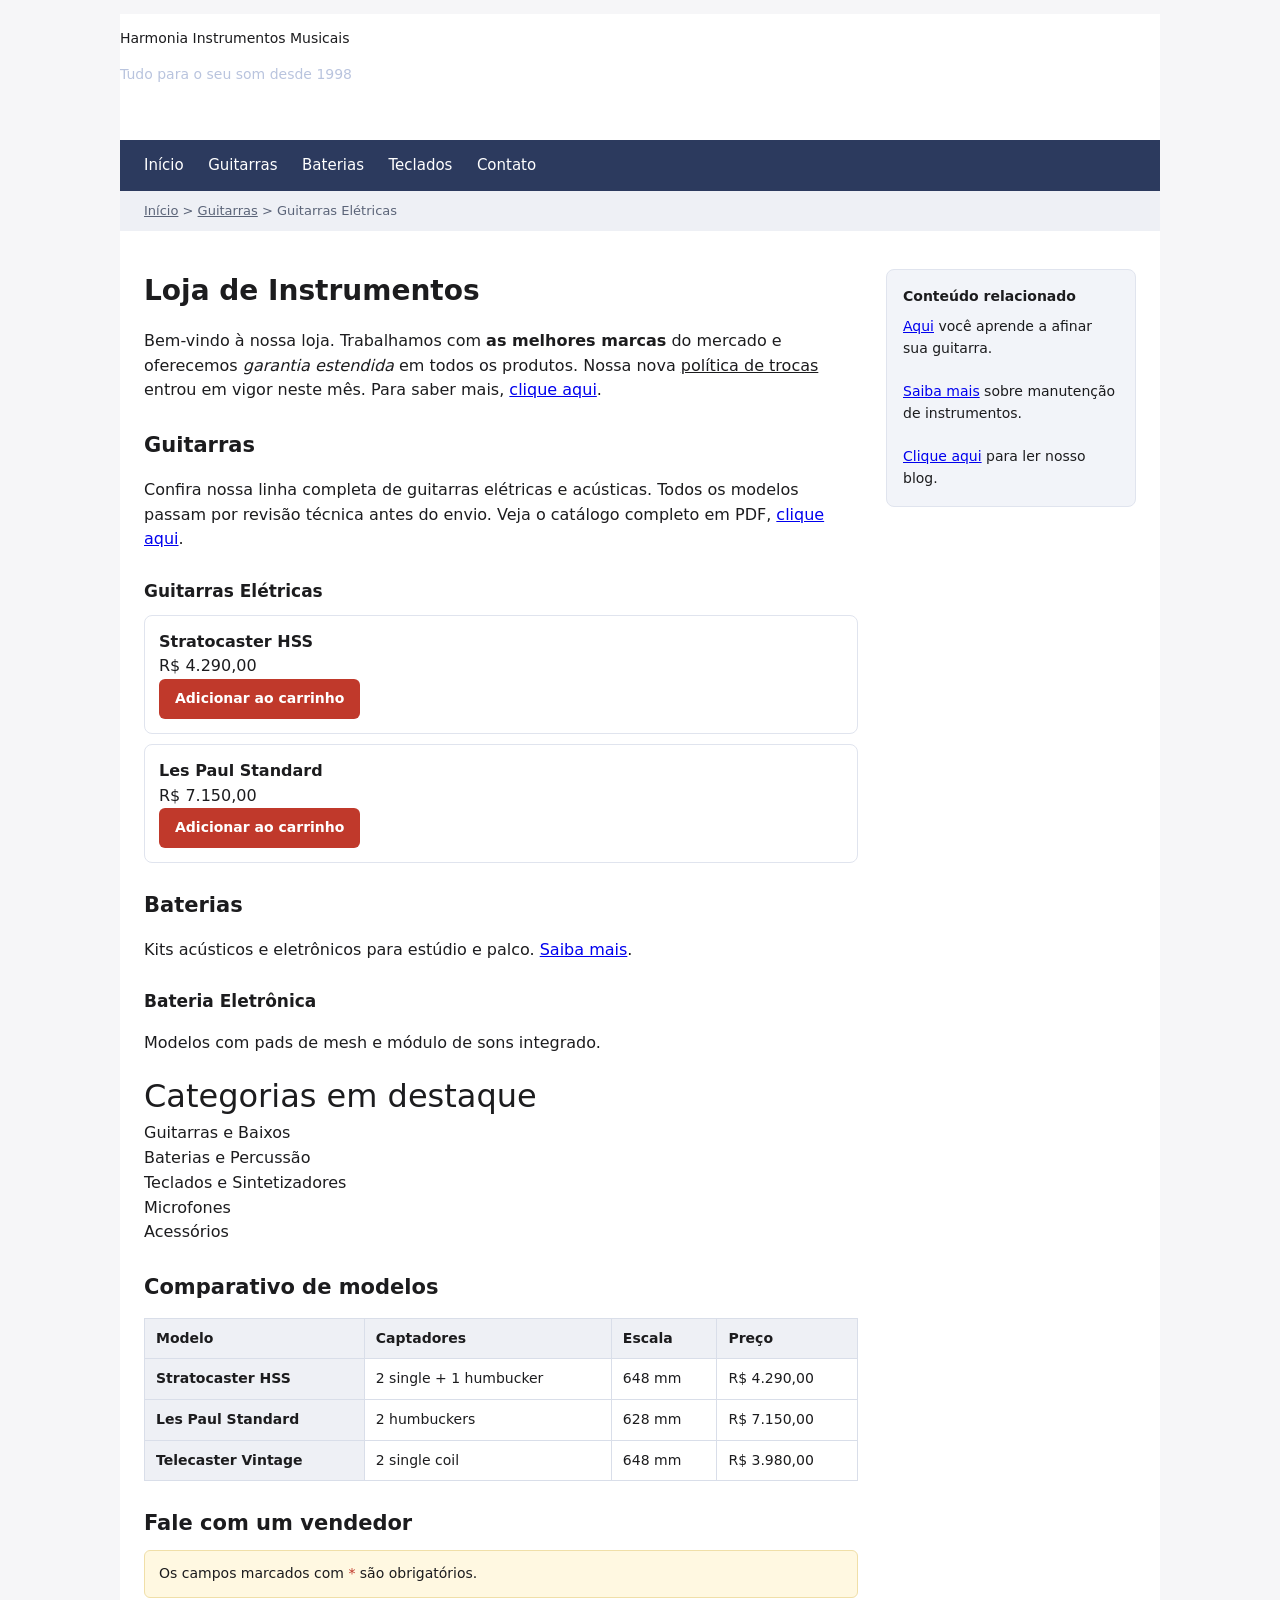
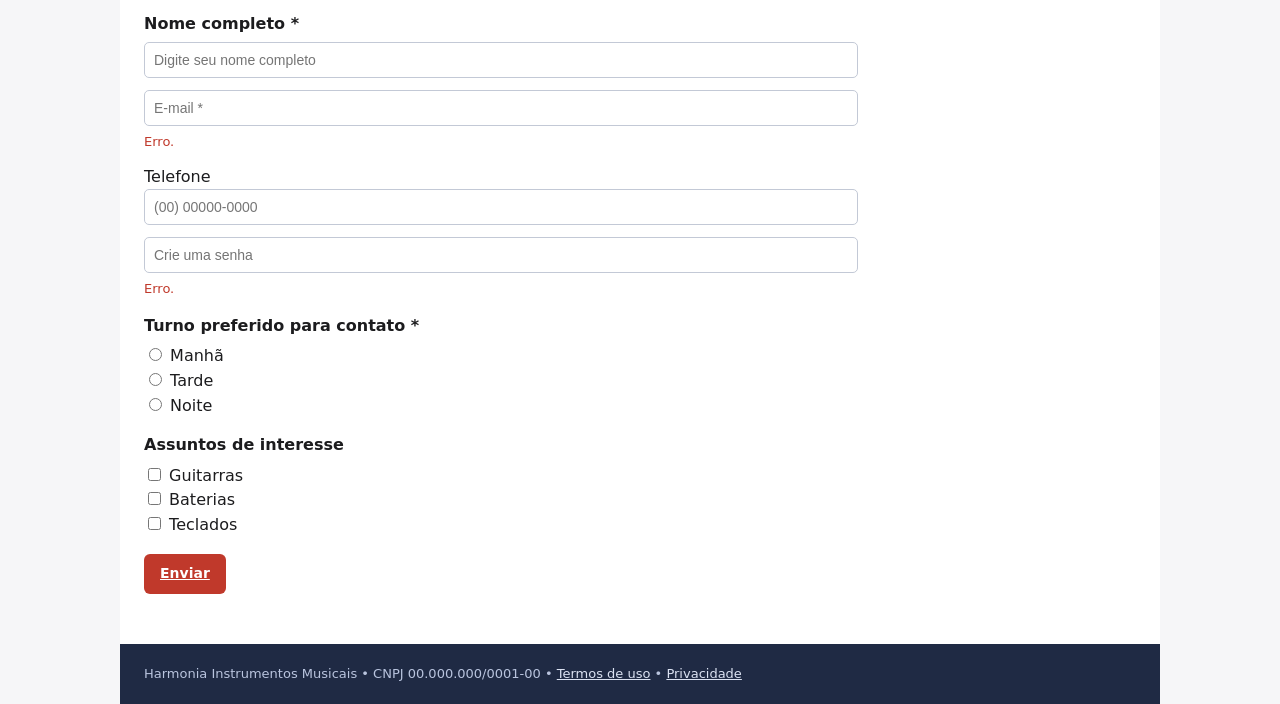
==== index.html @ 094469d4 "Correção total" ====
<!DOCTYPE html>
<html>
<head>
<meta charset="utf-8">
<meta name="viewport" content="width=device-width, initial-scale=1">
<title>Harmonia Instrumentos Musicais</title>
<style>
  * { box-sizing: border-box; }
  body { margin:0; font-family: system-ui, "Segoe UI", Arial, sans-serif; color:#1c1c1e; background:#f6f6f8; line-height:1.55; }
  .wrap { max-width: 1040px; margin: 0 auto; background:#fff; }
  #topo { background:#1f2a44; color:#fff; padding:18px 24px; }
  .titulo-principal { font-size: 30px; font-weight: 800; letter-spacing:-.5px; }
  .subtitulo { color:#b9c4de; font-size:14px; }
  #menu { background:#2c3a5e; padding:10px 24px; }
  #menu span a { color:#fff; text-decoration:none; margin-right:20px; font-size:15px; display:inline-block; padding:4px 0; }
  #menu span a:hover { text-decoration:underline; }
  #trilha { padding:10px 24px; font-size:13px; color:#5b6478; background:#eef0f5; }
  #trilha a { color:#5b6478; }
  #miolo { display:flex; gap:28px; padding:24px; align-items:flex-start; }
  #conteudo { flex:1 1 auto; min-width:0; }
  .lateral { flex:0 0 250px; background:#f2f4f9; border:1px solid #e0e4ee; padding:16px; border-radius:8px; font-size:14px; }
  .h1-falso { font-size:28px; font-weight:800; margin:0 0 6px; }
  h3, h2, h6 { margin: 26px 0 10px; }
  h3 { font-size:21px; }
  h2 { font-size:21px; }
  h6 { font-size:17px; font-weight:700; }
  .cartao { border:1px solid #e0e4ee; border-radius:8px; padding:14px; margin:10px 0; }
  .botao { display:inline-block; background:#c0392b; color:#fff; padding:9px 16px; border-radius:6px; cursor:pointer; font-weight:600; font-size:14px; }
  table { border-collapse: collapse; width:100%; margin:14px 0; font-size:14px; }
  td { border:1px solid #d9dee9; padding:9px 11px; }
  .layout td { border:none; padding:0; vertical-align: top; }
  .cab { background:#eef0f5; font-weight:700; }
  input[type=text], input[type=email], input[type=password] { width:100%; padding:9px; border:1px solid #c3c9d6; border-radius:5px; margin-bottom:12px; font-size:14px; }
  .erro { color:#c0392b; font-size:13px; margin:-6px 0 12px; }
  #rodape { background:#1f2a44; color:#b9c4de; padding:20px 24px; font-size:13px; margin-top:10px; }
  #rodape a { color:#dbe2f2; }
  .aviso { background:#fff8e1; border:1px solid #f0dfa8; padding:12px 14px; border-radius:6px; font-size:14px; }
</style>
</head>
<body>

<div class="wrap">

<table class="layout" width="100%">
<tr>
<td>
  <header class="principal">
    <div>
      <p class="nome-site">Harmonia Instrumentos Musicais</p>
      <p class="subtitulo">Tudo para o seu som desde 1998</p>
    </div>
    <a href="carrinho.html">
      <img src="data:image/svg+xml,%3Csvg%20xmlns%3D%22http%3A%2F%2Fwww.w3.org%2F2000%2Fsvg%22%20viewBox%3D%220%200%2024%2024%22%20fill%3D%22none%22%20stroke%3D%22%23ffffff%22%20stroke-width%3D%221.8%22%20stroke-linecap%3D%22round%22%20stroke-linejoin%3D%22round%22%3E%3Ccircle%20cx%3D%229%22%20cy%3D%2220%22%20r%3D%221.4%22%2F%3E%3Ccircle%20cx%3D%2218%22%20cy%3D%2220%22%20r%3D%221.4%22%2F%3E%3Cpath%20d%3D%22M1.5%202h3l2.7%2012.4a2%202%200%200%200%202%201.6h8.1a2%202%200%200%200%202-1.6L21%206H6%22%2F%3E%3C%2Fsvg%3E" width="34" height="34" alt="Ver carrinho de compras (3 itens)">
    </a>
  </header>

  <div id="menu">
    <span><a href="index.html">Início</a></span>
    <span><a href="guitarras.html">Guitarras</a></span>
    <span><a href="baterias.html">Baterias</a></span>
    <span><a href="teclados.html">Teclados</a></span>
    <span><a href="contato.html">Contato</a></span>
  </div>

  <div id="trilha">
    <a href="index.html">Início</a> &gt; <a href="guitarras.html">Guitarras</a> &gt; Guitarras Elétricas
  </div>
</td>
</tr>
</table>

<div id="miolo">

  <div id="conteudo">

    <div class="h1-falso">Loja de Instrumentos</div>

    <p>
      Bem-vindo à nossa loja. Trabalhamos com <b>as melhores marcas</b> do mercado e oferecemos
      <i>garantia estendida</i> em todos os produtos. Nossa nova <u>política de trocas</u> entrou em vigor
      neste mês. Para saber mais, <a href="politica.html">clique aqui</a>.
    </p>

    <h3>Guitarras</h3>

    <p>
      Confira nossa linha completa de guitarras elétricas e acústicas. Todos os modelos passam por
      revisão técnica antes do envio. Veja o catálogo completo em PDF,
      <a href="catalogo.pdf" target="_blank">clique aqui</a>.
    </p>

    <h6>Guitarras Elétricas</h6>

    <div class="cartao">
      <b>Stratocaster HSS</b><br>
      R$ 4.290,00<br>
      <div class="botao" onclick="adicionarCarrinho(101)">Adicionar ao carrinho</div>
    </div>

    <div class="cartao">
      <b>Les Paul Standard</b><br>
      R$ 7.150,00<br>
      <div class="botao" onclick="adicionarCarrinho(102)">Adicionar ao carrinho</div>
    </div>

    <h2>Baterias</h2>

    <p>Kits acústicos e eletrônicos para estúdio e palco. <a href="baterias.html">Saiba mais</a>.</p>

    <h6>Bateria Eletrônica</h6>

    <p>Modelos com pads de mesh e módulo de sons integrado.</p>

    <font size="6">Categorias em destaque</font>

    <div class="lista-falsa">
      Guitarras e Baixos<br>
      Baterias e Percussão<br>
      Teclados e Sintetizadores<br>
      Microfones<br>
      Acessórios<br>
    </div>

    <h3>Comparativo de modelos</h3>

    <table>
      <tr>
        <td class="cab">Modelo</td>
        <td class="cab">Captadores</td>
        <td class="cab">Escala</td>
        <td class="cab">Preço</td>
      </tr>
      <tr>
        <td class="cab">Stratocaster HSS</td>
        <td>2 single + 1 humbucker</td>
        <td>648 mm</td>
        <td>R$ 4.290,00</td>
      </tr>
      <tr>
        <td class="cab">Les Paul Standard</td>
        <td>2 humbuckers</td>
        <td>628 mm</td>
        <td>R$ 7.150,00</td>
      </tr>
      <tr>
        <td class="cab">Telecaster Vintage</td>
        <td>2 single coil</td>
        <td>648 mm</td>
        <td>R$ 3.980,00</td>
      </tr>
    </table>

    <h3>Fale com um vendedor</h3>

    <div class="aviso">Os campos marcados com <span style="color:#c0392b">*</span> são obrigatórios.</div>

    <form action="/enviar" method="post">

      <div style="font-weight:600; margin:14px 0 6px;">Nome completo *</div>
      <input type="text" id="nome" placeholder="Digite seu nome completo">

      <input type="email" id="email" placeholder="E-mail *">
      <div class="erro">Erro.</div>

      <label>Telefone</label>
      <input type="text" id="telefone" placeholder="(00) 00000-0000">

      <input type="password" id="senha" placeholder="Crie uma senha">
      <div class="erro">Erro.</div>

      <div style="font-weight:600; margin:14px 0 6px;">Turno preferido para contato *</div>
      <div>
        <input type="radio" name="turno" id="manha" value="manha"> Manhã<br>
        <input type="radio" name="turno" id="tarde" value="tarde"> Tarde<br>
        <input type="radio" name="turno" id="noite" value="noite"> Noite
      </div>

      <div style="font-weight:600; margin:14px 0 6px;">Assuntos de interesse</div>
      <div>
        <input type="checkbox" name="int" id="i1"> Guitarras<br>
        <input type="checkbox" name="int" id="i2"> Baterias<br>
        <input type="checkbox" name="int" id="i3"> Teclados
      </div>

      <p><a href="#" onclick="enviarFormulario()" class="botao">Enviar</a></p>

    </form>

  </div>

  <div class="lateral">
    <div style="font-weight:700; margin-bottom:8px;">Conteúdo relacionado</div>
    <a href="afinacao.html">Aqui</a> você aprende a afinar sua guitarra.<br><br>
    <a href="manutencao.html">Saiba mais</a> sobre manutenção de instrumentos.<br><br>
    <a href="blog.html" target="_blank">Clique aqui</a> para ler nosso blog.
  </div>

</div>

<div id="rodape">
  Harmonia Instrumentos Musicais &bull; CNPJ 00.000.000/0001-00 &bull;
  <a href="termos.html">Termos de uso</a> &bull;
  <a href="privacidade.html">Privacidade</a>
</div>

</div>

</body>
</html>
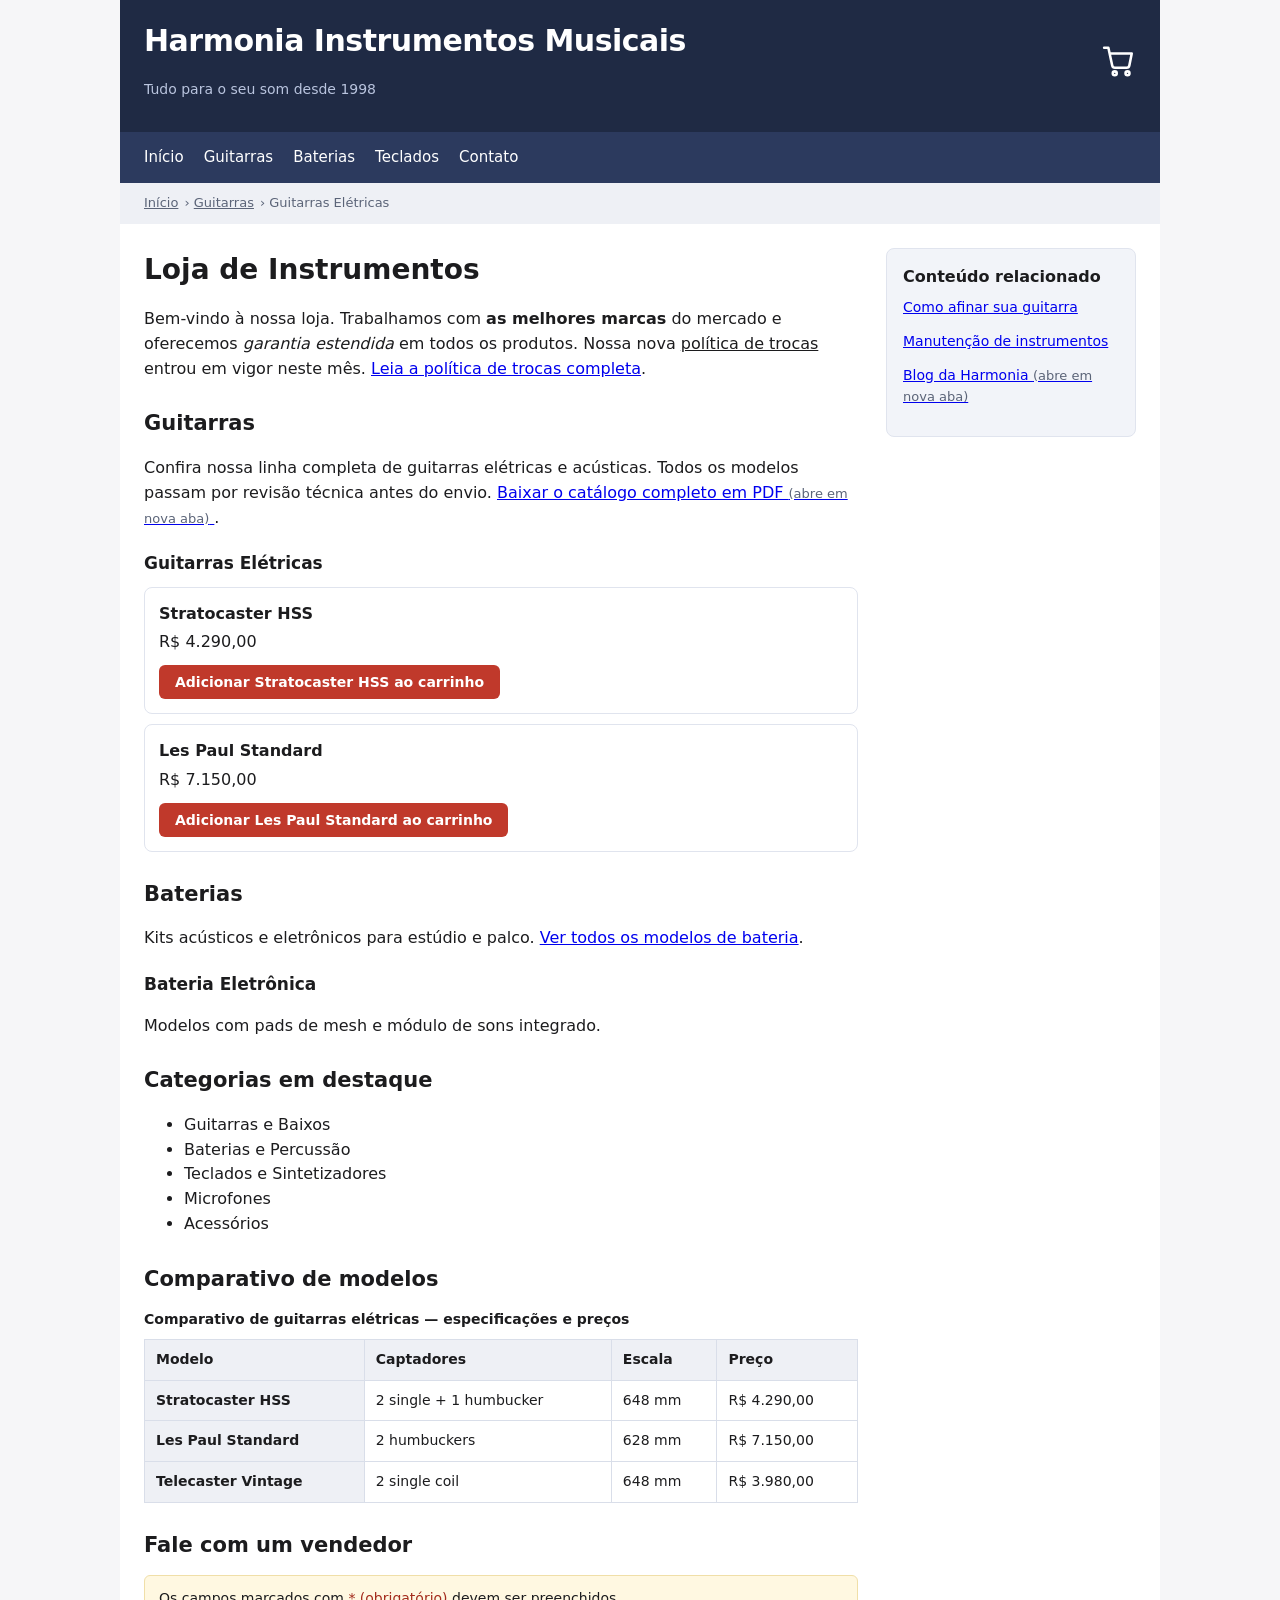
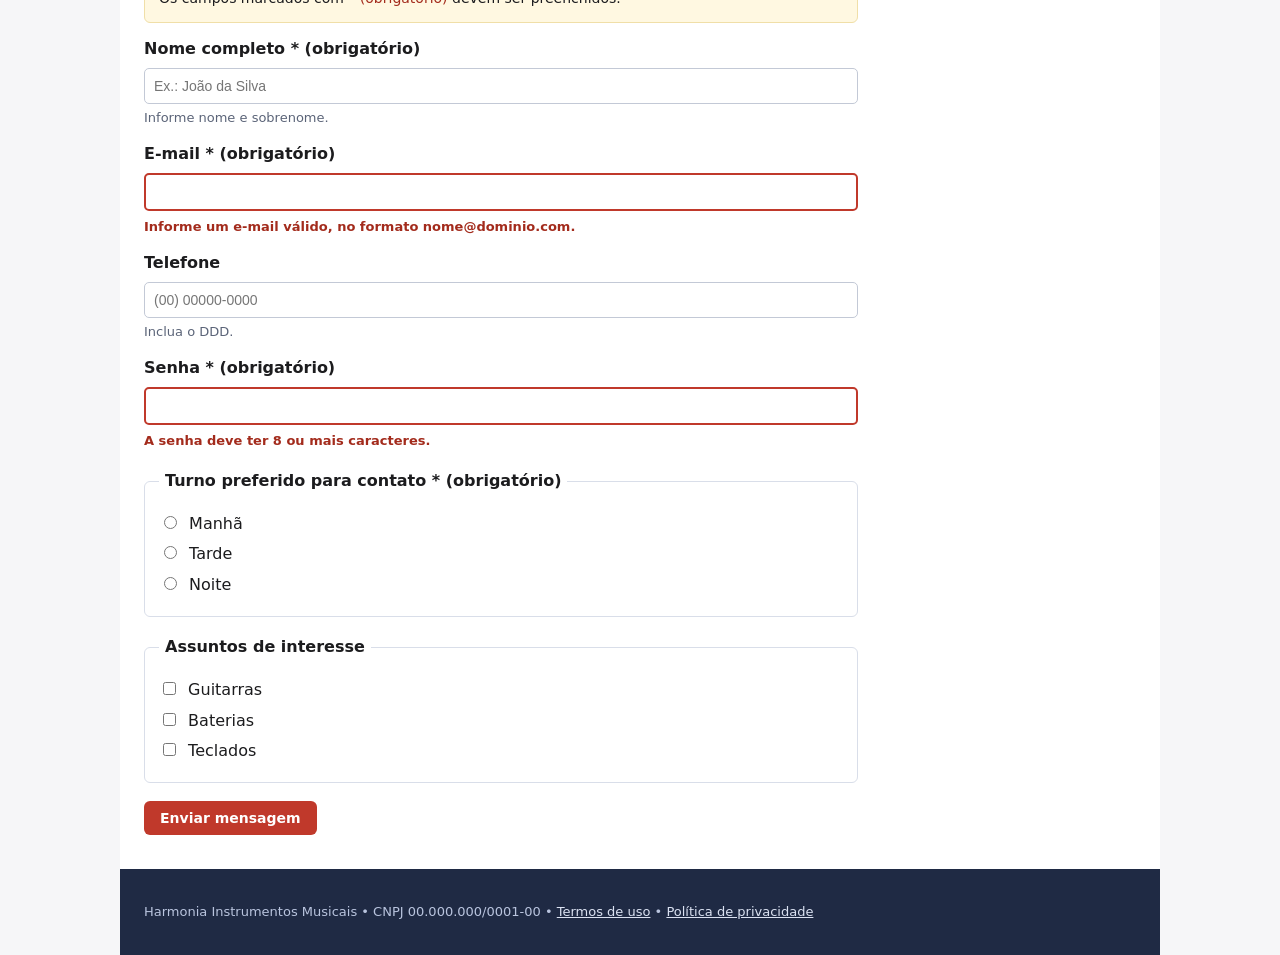
==== commit bb56c072: "Corecao 2" ====
--- a/index.html
+++ b/index.html
@@ -1,49 +1,61 @@
 <!DOCTYPE html>
-<html>
+<html lang="pt-BR">
 <head>
 <meta charset="utf-8">
 <meta name="viewport" content="width=device-width, initial-scale=1">
-<title>Harmonia Instrumentos Musicais</title>
+<title>Guitarras Elétricas — Harmonia Instrumentos Musicais</title>
 <style>
   * { box-sizing: border-box; }
   body { margin:0; font-family: system-ui, "Segoe UI", Arial, sans-serif; color:#1c1c1e; background:#f6f6f8; line-height:1.55; }
-  .wrap { max-width: 1040px; margin: 0 auto; background:#fff; }
-  #topo { background:#1f2a44; color:#fff; padding:18px 24px; }
-  .titulo-principal { font-size: 30px; font-weight: 800; letter-spacing:-.5px; }
+  .wrap { max-width:1040px; margin:0 auto; background:#fff; }
+  header.principal { background:#1f2a44; color:#fff; padding:18px 24px; display:flex; justify-content:space-between; align-items:center; gap:16px; }
+  .nome-site { font-size:30px; font-weight:800; letter-spacing:-.5px; margin:0 0 6px; }
   .subtitulo { color:#b9c4de; font-size:14px; }
-  #menu { background:#2c3a5e; padding:10px 24px; }
-  #menu span a { color:#fff; text-decoration:none; margin-right:20px; font-size:15px; display:inline-block; padding:4px 0; }
-  #menu span a:hover { text-decoration:underline; }
-  #trilha { padding:10px 24px; font-size:13px; color:#5b6478; background:#eef0f5; }
-  #trilha a { color:#5b6478; }
-  #miolo { display:flex; gap:28px; padding:24px; align-items:flex-start; }
-  #conteudo { flex:1 1 auto; min-width:0; }
-  .lateral { flex:0 0 250px; background:#f2f4f9; border:1px solid #e0e4ee; padding:16px; border-radius:8px; font-size:14px; }
-  .h1-falso { font-size:28px; font-weight:800; margin:0 0 6px; }
-  h3, h2, h6 { margin: 26px 0 10px; }
-  h3 { font-size:21px; }
-  h2 { font-size:21px; }
-  h6 { font-size:17px; font-weight:700; }
+  nav.principal { background:#2c3a5e; padding:10px 24px; }
+  nav.principal ul { list-style:none; margin:0; padding:0; display:flex; flex-wrap:wrap; gap:20px; }
+  nav.principal a { color:#fff; text-decoration:none; font-size:15px; display:inline-block; padding:4px 0; }
+  nav.principal a:hover { text-decoration:underline; }
+  nav.trilha { padding:10px 24px; font-size:13px; color:#5b6478; background:#eef0f5; }
+  nav.trilha ul { list-style:none; margin:0; padding:0; display:flex; flex-wrap:wrap; gap:6px; }
+  nav.trilha li + li::before { content:"› "; }
+  nav.trilha a { color:#5b6478; }
+  .miolo { display:flex; gap:28px; padding:24px; align-items:flex-start; }
+  main { flex:1 1 auto; min-width:0; }
+  aside { flex:0 0 250px; background:#f2f4f9; border:1px solid #e0e4ee; padding:16px; border-radius:8px; font-size:14px; }
+  aside h2 { font-size:16px; margin:0 0 8px; }
+  aside ul { list-style:none; margin:0; padding:0; }
+  aside li { margin-bottom:12px; }
+  main h1 { font-size:28px; margin:0 0 6px; }
+  main h2 { font-size:21px; margin:26px 0 10px; }
+  main h3 { font-size:17px; margin:20px 0 8px; }
   .cartao { border:1px solid #e0e4ee; border-radius:8px; padding:14px; margin:10px 0; }
-  .botao { display:inline-block; background:#c0392b; color:#fff; padding:9px 16px; border-radius:6px; cursor:pointer; font-weight:600; font-size:14px; }
-  table { border-collapse: collapse; width:100%; margin:14px 0; font-size:14px; }
-  td { border:1px solid #d9dee9; padding:9px 11px; }
-  .layout td { border:none; padding:0; vertical-align: top; }
-  .cab { background:#eef0f5; font-weight:700; }
-  input[type=text], input[type=email], input[type=password] { width:100%; padding:9px; border:1px solid #c3c9d6; border-radius:5px; margin-bottom:12px; font-size:14px; }
-  .erro { color:#c0392b; font-size:13px; margin:-6px 0 12px; }
-  #rodape { background:#1f2a44; color:#b9c4de; padding:20px 24px; font-size:13px; margin-top:10px; }
-  #rodape a { color:#dbe2f2; }
+  .cartao h4 { margin:0 0 4px; font-size:16px; }
+  .preco { display:block; margin-bottom:10px; }
+  button.acao { background:#c0392b; color:#fff; padding:9px 16px; border:none; border-radius:6px; cursor:pointer; font-weight:600; font-size:14px; font-family:inherit; }
+  .lista-produtos { list-style:none; padding:0; margin:0; }
+  table { border-collapse:collapse; width:100%; margin:14px 0; font-size:14px; }
+  caption { text-align:left; font-weight:700; padding-bottom:8px; }
+  th, td { border:1px solid #d9dee9; padding:9px 11px; text-align:left; }
+  th { background:#eef0f5; }
+  label { display:block; font-weight:600; margin:14px 0 6px; }
+  input[type=text], input[type=email], input[type=password] { width:100%; padding:9px; border:1px solid #c3c9d6; border-radius:5px; font-size:14px; }
+  .dica { font-size:13px; color:#5b6478; margin:4px 0 0; }
+  .erro { color:#a32b1c; font-size:13px; margin:6px 0 0; font-weight:600; }
+  input[aria-invalid="true"] { border-color:#c0392b; border-width:2px; }
+  fieldset { border:1px solid #d9dee9; border-radius:6px; margin:18px 0; padding:12px 14px; }
+  legend { font-weight:600; padding:0 6px; }
+  .opcao { margin:6px 0; }
+  .opcao label { display:inline; font-weight:400; margin:0 0 0 4px; }
+  footer.principal { background:#1f2a44; color:#b9c4de; padding:20px 24px; font-size:13px; margin-top:10px; }
+  footer.principal a { color:#dbe2f2; }
   .aviso { background:#fff8e1; border:1px solid #f0dfa8; padding:12px 14px; border-radius:6px; font-size:14px; }
+  .obrigatorio { color:#a32b1c; }
 </style>
 </head>
 <body>
 
 <div class="wrap">
 
-<table class="layout" width="100%">
-<tr>
-<td>
   <header class="principal">
     <div>
       <p class="nome-site">Harmonia Instrumentos Musicais</p>
@@ -54,154 +66,219 @@
     </a>
   </header>
 
-  <div id="menu">
-    <span><a href="index.html">Início</a></span>
-    <span><a href="guitarras.html">Guitarras</a></span>
-    <span><a href="baterias.html">Baterias</a></span>
-    <span><a href="teclados.html">Teclados</a></span>
-    <span><a href="contato.html">Contato</a></span>
+  <nav class="principal" aria-label="Navegação principal">
+    <ul>
+      <li><a href="index.html">Início</a></li>
+      <li><a href="guitarras.html">Guitarras</a></li>
+      <li><a href="baterias.html">Baterias</a></li>
+      <li><a href="teclados.html">Teclados</a></li>
+      <li><a href="contato.html">Contato</a></li>
+    </ul>
+  </nav>
+
+  <nav class="trilha" aria-label="Trilha de navegação">
+    <ul>
+      <li><a href="index.html">Início</a></li>
+      <li><a href="guitarras.html">Guitarras</a></li>
+      <li aria-current="page">Guitarras Elétricas</li>
+    </ul>
+  </nav>
+
+  <div class="miolo">
+
+    <main>
+
+      <h1>Loja de Instrumentos</h1>
+
+      <p>
+        Bem-vindo à nossa loja. Trabalhamos com <strong>as melhores marcas</strong> do mercado e oferecemos
+        <em>garantia estendida</em> em todos os produtos. Nossa nova <ins>política de trocas</ins> entrou em
+        vigor neste mês. <a href="politica.html">Leia a política de trocas completa</a>.
+      </p>
+
+      <h2>Guitarras</h2>
+
+      <p>
+        Confira nossa linha completa de guitarras elétricas e acústicas. Todos os modelos passam por
+        revisão técnica antes do envio.
+        <a href="catalogo.pdf" target="_blank" rel="noopener">
+          Baixar o catálogo completo em PDF <span class="dica">(abre em nova aba)</span>
+        </a>.
+      </p>
+
+      <h3>Guitarras Elétricas</h3>
+
+      <ul class="lista-produtos">
+        <li class="cartao">
+          <h4>Stratocaster HSS</h4>
+          <span class="preco">R$ 4.290,00</span>
+          <button type="button" class="acao" onclick="adicionarCarrinho(101)">
+            Adicionar Stratocaster HSS ao carrinho
+          </button>
+        </li>
+        <li class="cartao">
+          <h4>Les Paul Standard</h4>
+          <span class="preco">R$ 7.150,00</span>
+          <button type="button" class="acao" onclick="adicionarCarrinho(102)">
+            Adicionar Les Paul Standard ao carrinho
+          </button>
+        </li>
+      </ul>
+
+      <h2>Baterias</h2>
+
+      <p>
+        Kits acústicos e eletrônicos para estúdio e palco.
+        <a href="baterias.html">Ver todos os modelos de bateria</a>.
+      </p>
+
+      <h3>Bateria Eletrônica</h3>
+
+      <p>Modelos com pads de mesh e módulo de sons integrado.</p>
+
+      <h2>Categorias em destaque</h2>
+
+      <ul>
+        <li>Guitarras e Baixos</li>
+        <li>Baterias e Percussão</li>
+        <li>Teclados e Sintetizadores</li>
+        <li>Microfones</li>
+        <li>Acessórios</li>
+      </ul>
+
+      <h2>Comparativo de modelos</h2>
+
+      <table>
+        <caption>Comparativo de guitarras elétricas — especificações e preços</caption>
+        <thead>
+          <tr>
+            <th scope="col">Modelo</th>
+            <th scope="col">Captadores</th>
+            <th scope="col">Escala</th>
+            <th scope="col">Preço</th>
+          </tr>
+        </thead>
+        <tbody>
+          <tr>
+            <th scope="row">Stratocaster HSS</th>
+            <td>2 single + 1 humbucker</td>
+            <td>648 mm</td>
+            <td>R$ 4.290,00</td>
+          </tr>
+          <tr>
+            <th scope="row">Les Paul Standard</th>
+            <td>2 humbuckers</td>
+            <td>628 mm</td>
+            <td>R$ 7.150,00</td>
+          </tr>
+          <tr>
+            <th scope="row">Telecaster Vintage</th>
+            <td>2 single coil</td>
+            <td>648 mm</td>
+            <td>R$ 3.980,00</td>
+          </tr>
+        </tbody>
+      </table>
+
+      <h2>Fale com um vendedor</h2>
+
+      <p class="aviso">
+        Os campos marcados com <span class="obrigatorio" aria-hidden="true">*</span>
+        <span class="obrigatorio">(obrigatório)</span> devem ser preenchidos.
+      </p>
+
+      <form action="/enviar" method="post">
+
+        <label for="nome">
+          Nome completo <span aria-hidden="true">*</span> (obrigatório)
+        </label>
+        <input type="text" id="nome" name="nome" required
+               aria-describedby="dica-nome" placeholder="Ex.: João da Silva">
+        <p class="dica" id="dica-nome">Informe nome e sobrenome.</p>
+
+        <label for="email">
+          E-mail <span aria-hidden="true">*</span> (obrigatório)
+        </label>
+        <input type="email" id="email" name="email" required
+               aria-invalid="true" aria-describedby="erro-email">
+        <p class="erro" id="erro-email" role="alert">
+          Informe um e-mail válido, no formato nome@dominio.com.
+        </p>
+
+        <label for="telefone">Telefone</label>
+        <input type="text" id="telefone" name="telefone"
+               aria-describedby="dica-telefone" placeholder="(00) 00000-0000">
+        <p class="dica" id="dica-telefone">Inclua o DDD.</p>
+
+        <label for="senha">
+          Senha <span aria-hidden="true">*</span> (obrigatório)
+        </label>
+        <input type="password" id="senha" name="senha" required
+               aria-invalid="true" aria-describedby="erro-senha">
+        <p class="erro" id="erro-senha" role="alert">
+          A senha deve ter 8 ou mais caracteres.
+        </p>
+
+        <fieldset>
+          <legend>Turno preferido para contato <span aria-hidden="true">*</span> (obrigatório)</legend>
+          <div class="opcao">
+            <input type="radio" name="turno" id="manha" value="manha" required>
+            <label for="manha">Manhã</label>
+          </div>
+          <div class="opcao">
+            <input type="radio" name="turno" id="tarde" value="tarde">
+            <label for="tarde">Tarde</label>
+          </div>
+          <div class="opcao">
+            <input type="radio" name="turno" id="noite" value="noite">
+            <label for="noite">Noite</label>
+          </div>
+        </fieldset>
+
+        <fieldset>
+          <legend>Assuntos de interesse</legend>
+          <div class="opcao">
+            <input type="checkbox" name="interesses[]" id="i1" value="guitarras">
+            <label for="i1">Guitarras</label>
+          </div>
+          <div class="opcao">
+            <input type="checkbox" name="interesses[]" id="i2" value="baterias">
+            <label for="i2">Baterias</label>
+          </div>
+          <div class="opcao">
+            <input type="checkbox" name="interesses[]" id="i3" value="teclados">
+            <label for="i3">Teclados</label>
+          </div>
+        </fieldset>
+
+        <button type="submit" class="acao">Enviar mensagem</button>
+
+      </form>
+
+    </main>
+
+    <aside aria-labelledby="titulo-relacionado">
+      <h2 id="titulo-relacionado">Conteúdo relacionado</h2>
+      <ul>
+        <li><a href="afinacao.html">Como afinar sua guitarra</a></li>
+        <li><a href="manutencao.html">Manutenção de instrumentos</a></li>
+        <li>
+          <a href="blog.html" target="_blank" rel="noopener">
+            Blog da Harmonia <span class="dica">(abre em nova aba)</span>
+          </a>
+        </li>
+      </ul>
+    </aside>
+
   </div>
 
-  <div id="trilha">
-    <a href="index.html">Início</a> &gt; <a href="guitarras.html">Guitarras</a> &gt; Guitarras Elétricas
-  </div>
-</td>
-</tr>
-</table>
-
-<div id="miolo">
-
-  <div id="conteudo">
-
-    <div class="h1-falso">Loja de Instrumentos</div>
-
+  <footer class="principal">
     <p>
-      Bem-vindo à nossa loja. Trabalhamos com <b>as melhores marcas</b> do mercado e oferecemos
-      <i>garantia estendida</i> em todos os produtos. Nossa nova <u>política de trocas</u> entrou em vigor
-      neste mês. Para saber mais, <a href="politica.html">clique aqui</a>.
+      Harmonia Instrumentos Musicais &bull; CNPJ 00.000.000/0001-00 &bull;
+      <a href="termos.html">Termos de uso</a> &bull;
+      <a href="privacidade.html">Política de privacidade</a>
     </p>
-
-    <h3>Guitarras</h3>
-
-    <p>
-      Confira nossa linha completa de guitarras elétricas e acústicas. Todos os modelos passam por
-      revisão técnica antes do envio. Veja o catálogo completo em PDF,
-      <a href="catalogo.pdf" target="_blank">clique aqui</a>.
-    </p>
-
-    <h6>Guitarras Elétricas</h6>
-
-    <div class="cartao">
-      <b>Stratocaster HSS</b><br>
-      R$ 4.290,00<br>
-      <div class="botao" onclick="adicionarCarrinho(101)">Adicionar ao carrinho</div>
-    </div>
-
-    <div class="cartao">
-      <b>Les Paul Standard</b><br>
-      R$ 7.150,00<br>
-      <div class="botao" onclick="adicionarCarrinho(102)">Adicionar ao carrinho</div>
-    </div>
-
-    <h2>Baterias</h2>
-
-    <p>Kits acústicos e eletrônicos para estúdio e palco. <a href="baterias.html">Saiba mais</a>.</p>
-
-    <h6>Bateria Eletrônica</h6>
-
-    <p>Modelos com pads de mesh e módulo de sons integrado.</p>
-
-    <font size="6">Categorias em destaque</font>
-
-    <div class="lista-falsa">
-      Guitarras e Baixos<br>
-      Baterias e Percussão<br>
-      Teclados e Sintetizadores<br>
-      Microfones<br>
-      Acessórios<br>
-    </div>
-
-    <h3>Comparativo de modelos</h3>
-
-    <table>
-      <tr>
-        <td class="cab">Modelo</td>
-        <td class="cab">Captadores</td>
-        <td class="cab">Escala</td>
-        <td class="cab">Preço</td>
-      </tr>
-      <tr>
-        <td class="cab">Stratocaster HSS</td>
-        <td>2 single + 1 humbucker</td>
-        <td>648 mm</td>
-        <td>R$ 4.290,00</td>
-      </tr>
-      <tr>
-        <td class="cab">Les Paul Standard</td>
-        <td>2 humbuckers</td>
-        <td>628 mm</td>
-        <td>R$ 7.150,00</td>
-      </tr>
-      <tr>
-        <td class="cab">Telecaster Vintage</td>
-        <td>2 single coil</td>
-        <td>648 mm</td>
-        <td>R$ 3.980,00</td>
-      </tr>
-    </table>
-
-    <h3>Fale com um vendedor</h3>
-
-    <div class="aviso">Os campos marcados com <span style="color:#c0392b">*</span> são obrigatórios.</div>
-
-    <form action="/enviar" method="post">
-
-      <div style="font-weight:600; margin:14px 0 6px;">Nome completo *</div>
-      <input type="text" id="nome" placeholder="Digite seu nome completo">
-
-      <input type="email" id="email" placeholder="E-mail *">
-      <div class="erro">Erro.</div>
-
-      <label>Telefone</label>
-      <input type="text" id="telefone" placeholder="(00) 00000-0000">
-
-      <input type="password" id="senha" placeholder="Crie uma senha">
-      <div class="erro">Erro.</div>
-
-      <div style="font-weight:600; margin:14px 0 6px;">Turno preferido para contato *</div>
-      <div>
-        <input type="radio" name="turno" id="manha" value="manha"> Manhã<br>
-        <input type="radio" name="turno" id="tarde" value="tarde"> Tarde<br>
-        <input type="radio" name="turno" id="noite" value="noite"> Noite
-      </div>
-
-      <div style="font-weight:600; margin:14px 0 6px;">Assuntos de interesse</div>
-      <div>
-        <input type="checkbox" name="int" id="i1"> Guitarras<br>
-        <input type="checkbox" name="int" id="i2"> Baterias<br>
-        <input type="checkbox" name="int" id="i3"> Teclados
-      </div>
-
-      <p><a href="#" onclick="enviarFormulario()" class="botao">Enviar</a></p>
-
-    </form>
-
-  </div>
-
-  <div class="lateral">
-    <div style="font-weight:700; margin-bottom:8px;">Conteúdo relacionado</div>
-    <a href="afinacao.html">Aqui</a> você aprende a afinar sua guitarra.<br><br>
-    <a href="manutencao.html">Saiba mais</a> sobre manutenção de instrumentos.<br><br>
-    <a href="blog.html" target="_blank">Clique aqui</a> para ler nosso blog.
-  </div>
-
-</div>
-
-<div id="rodape">
-  Harmonia Instrumentos Musicais &bull; CNPJ 00.000.000/0001-00 &bull;
-  <a href="termos.html">Termos de uso</a> &bull;
-  <a href="privacidade.html">Privacidade</a>
-</div>
+  </footer>
 
 </div>
 
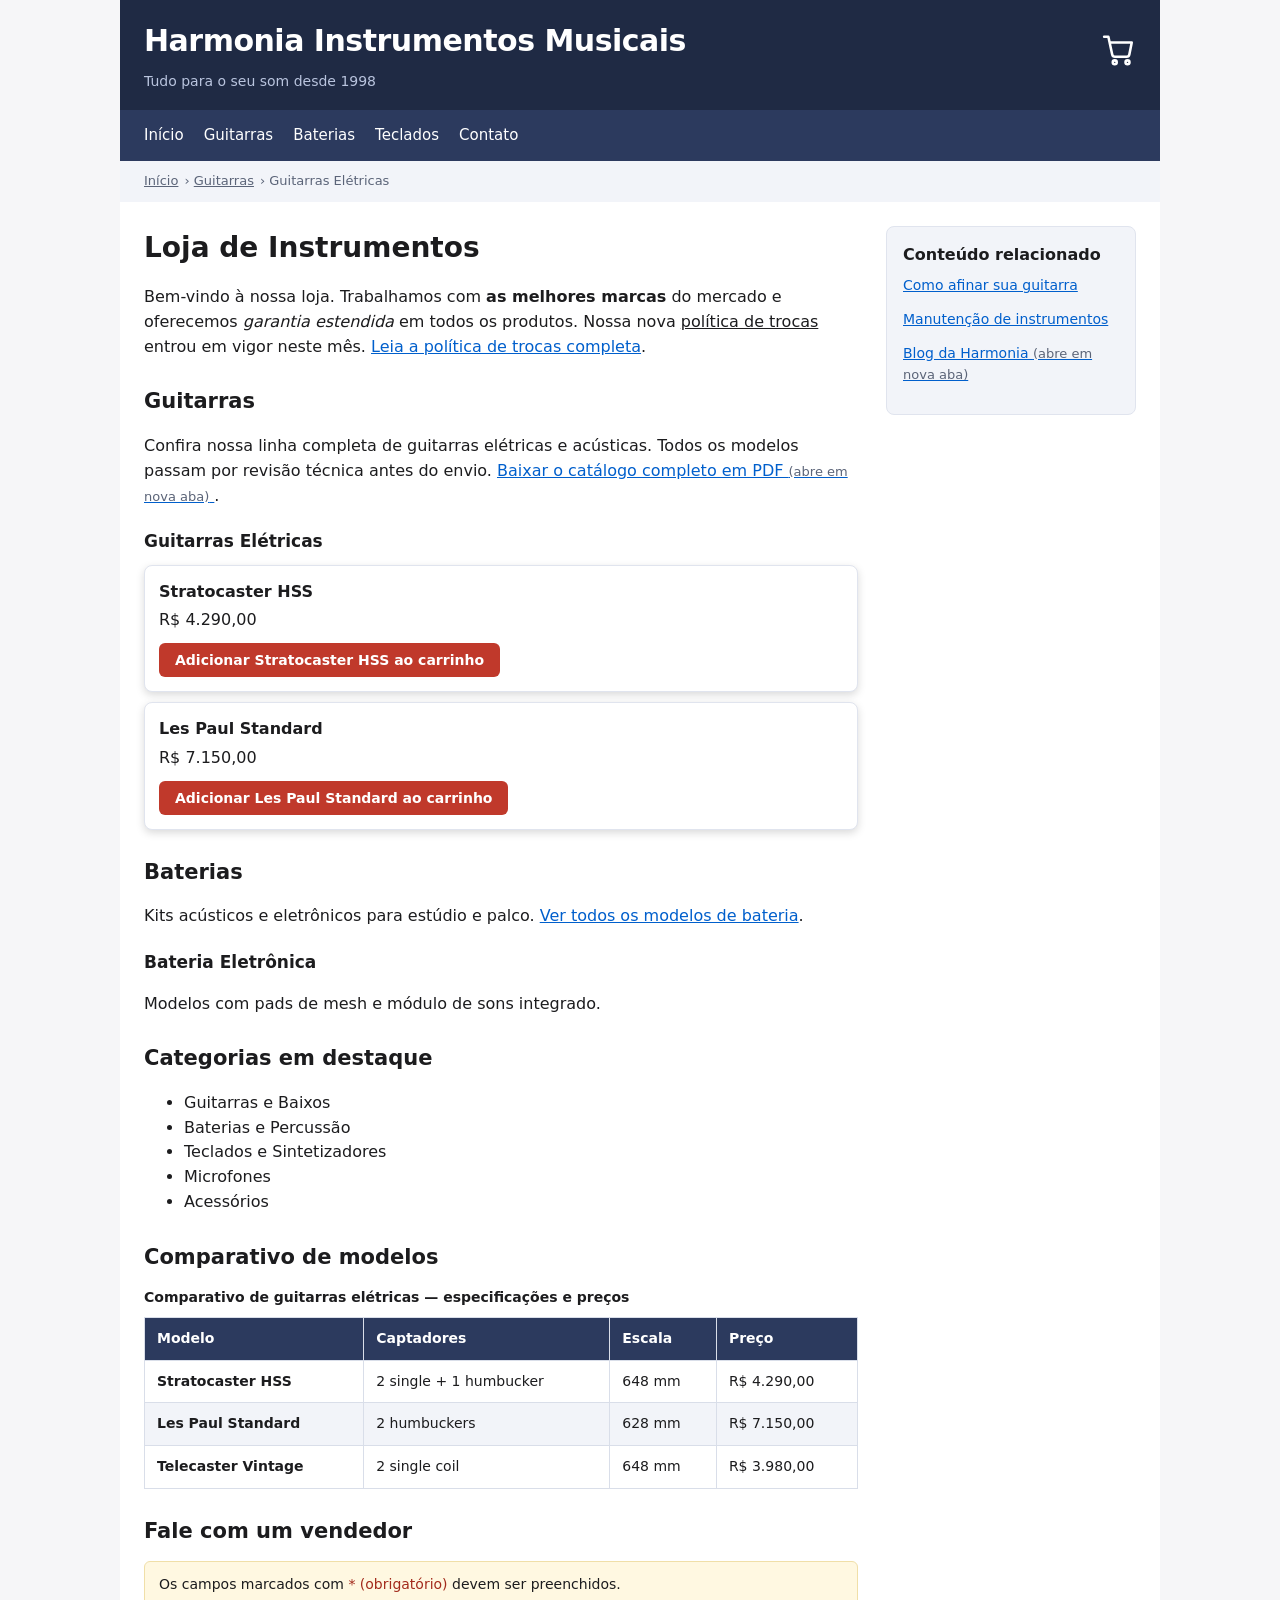
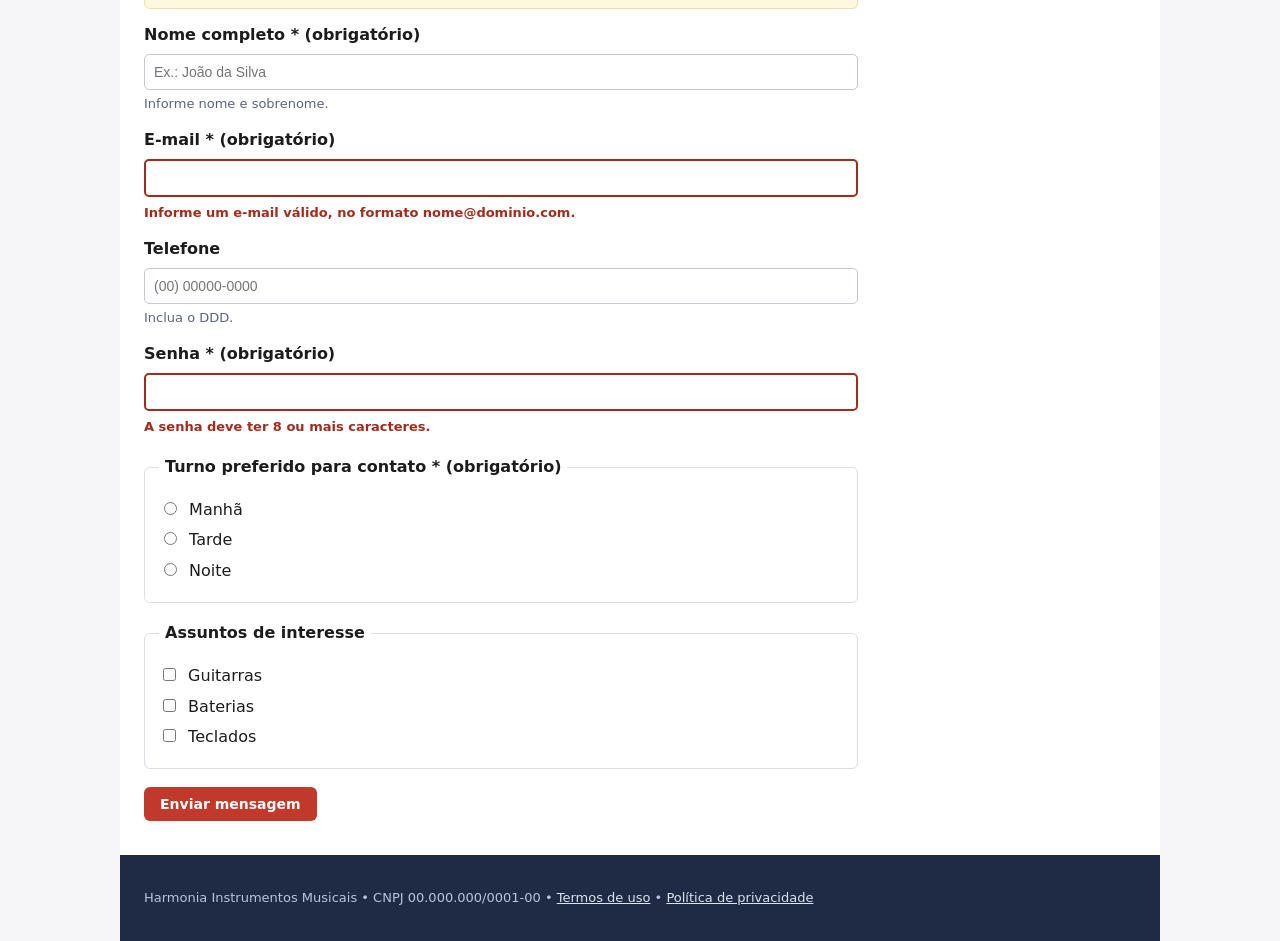
==== commit 564ced48: "Implementa suporte a prefers-colors-scheme" ====
--- a/index.html
+++ b/index.html
@@ -4,55 +4,11 @@
 <meta charset="utf-8">
 <meta name="viewport" content="width=device-width, initial-scale=1">
 <title>Guitarras Elétricas — Harmonia Instrumentos Musicais</title>
-<style>
-  * { box-sizing: border-box; }
-  body { margin:0; font-family: system-ui, "Segoe UI", Arial, sans-serif; color:#1c1c1e; background:#f6f6f8; line-height:1.55; }
-  .wrap { max-width:1040px; margin:0 auto; background:#fff; }
-  header.principal { background:#1f2a44; color:#fff; padding:18px 24px; display:flex; justify-content:space-between; align-items:center; gap:16px; }
-  .nome-site { font-size:30px; font-weight:800; letter-spacing:-.5px; margin:0 0 6px; }
-  .subtitulo { color:#b9c4de; font-size:14px; }
-  nav.principal { background:#2c3a5e; padding:10px 24px; }
-  nav.principal ul { list-style:none; margin:0; padding:0; display:flex; flex-wrap:wrap; gap:20px; }
-  nav.principal a { color:#fff; text-decoration:none; font-size:15px; display:inline-block; padding:4px 0; }
-  nav.principal a:hover { text-decoration:underline; }
-  nav.trilha { padding:10px 24px; font-size:13px; color:#5b6478; background:#eef0f5; }
-  nav.trilha ul { list-style:none; margin:0; padding:0; display:flex; flex-wrap:wrap; gap:6px; }
-  nav.trilha li + li::before { content:"› "; }
-  nav.trilha a { color:#5b6478; }
-  .miolo { display:flex; gap:28px; padding:24px; align-items:flex-start; }
-  main { flex:1 1 auto; min-width:0; }
-  aside { flex:0 0 250px; background:#f2f4f9; border:1px solid #e0e4ee; padding:16px; border-radius:8px; font-size:14px; }
-  aside h2 { font-size:16px; margin:0 0 8px; }
-  aside ul { list-style:none; margin:0; padding:0; }
-  aside li { margin-bottom:12px; }
-  main h1 { font-size:28px; margin:0 0 6px; }
-  main h2 { font-size:21px; margin:26px 0 10px; }
-  main h3 { font-size:17px; margin:20px 0 8px; }
-  .cartao { border:1px solid #e0e4ee; border-radius:8px; padding:14px; margin:10px 0; }
-  .cartao h4 { margin:0 0 4px; font-size:16px; }
-  .preco { display:block; margin-bottom:10px; }
-  button.acao { background:#c0392b; color:#fff; padding:9px 16px; border:none; border-radius:6px; cursor:pointer; font-weight:600; font-size:14px; font-family:inherit; }
-  .lista-produtos { list-style:none; padding:0; margin:0; }
-  table { border-collapse:collapse; width:100%; margin:14px 0; font-size:14px; }
-  caption { text-align:left; font-weight:700; padding-bottom:8px; }
-  th, td { border:1px solid #d9dee9; padding:9px 11px; text-align:left; }
-  th { background:#eef0f5; }
-  label { display:block; font-weight:600; margin:14px 0 6px; }
-  input[type=text], input[type=email], input[type=password] { width:100%; padding:9px; border:1px solid #c3c9d6; border-radius:5px; font-size:14px; }
-  .dica { font-size:13px; color:#5b6478; margin:4px 0 0; }
-  .erro { color:#a32b1c; font-size:13px; margin:6px 0 0; font-weight:600; }
-  input[aria-invalid="true"] { border-color:#c0392b; border-width:2px; }
-  fieldset { border:1px solid #d9dee9; border-radius:6px; margin:18px 0; padding:12px 14px; }
-  legend { font-weight:600; padding:0 6px; }
-  .opcao { margin:6px 0; }
-  .opcao label { display:inline; font-weight:400; margin:0 0 0 4px; }
-  footer.principal { background:#1f2a44; color:#b9c4de; padding:20px 24px; font-size:13px; margin-top:10px; }
-  footer.principal a { color:#dbe2f2; }
-  .aviso { background:#fff8e1; border:1px solid #f0dfa8; padding:12px 14px; border-radius:6px; font-size:14px; }
-  .obrigatorio { color:#a32b1c; }
-</style>
+<link rel="stylesheet" href="assets/css/style.css">
 </head>
 <body>
+
+  <a href="#conteudo-principal" class="skip-link">Ir para o conteúdo principal</a>
 
 <div class="wrap">
 
@@ -86,7 +42,7 @@
 
   <div class="miolo">
 
-    <main>
+    <main id="conteudo-principal" tabindex="-1">
 
       <h1>Loja de Instrumentos</h1>
 
--- a/assets/css/style.css
+++ b/assets/css/style.css
@@ -0,0 +1,529 @@
+* {
+    box-sizing: border-box;
+}
+
+:root {
+    /* Cores principais */
+    --cor-fundo: #f6f6f8;
+    --cor-superficie: #ffffff;
+    --cor-texto: #1c1c1e;
+
+    /* Cabeçalho e navegação */
+    --cor-header: #1f2a44;
+    --cor-nav: #2c3a5e;
+    --cor-texto-header: #ffffff;
+    --cor-subtitulo: #b9c4de;
+
+    /* Links */
+    --cor-link: #005fcc;
+    --cor-link-header: #ffffff;
+    --cor-link-footer: #dbe2f2;
+    --cor-link-trilha: #5b6478;
+
+    /* Cards */
+    --cor-card: #ffffff;
+    --cor-borda: #d9dee9;
+    --cor-borda-card: #e0e4ee;
+    --cor-sombra: rgba(0, 0, 0, 0.15);
+
+    /* Aside */
+    --cor-aside-fundo: #f2f4f9;
+    --cor-aside-borda: #e0e4ee;
+
+    /* Tabela */
+    --cor-tabela-header: #2c3a5e;
+    --cor-tabela-header-texto: #ffffff;
+    --cor-tabela-linha: #ffffff;
+    --cor-tabela-linha-alternada: #f2f4f9;
+
+    /* Campos de formulário */
+    --cor-input-fundo: #ffffff;
+    --cor-input-borda: #c3c9d6;
+    --cor-input-texto: #1c1c1e;
+
+    /* Botões */
+    --cor-botao: #c0392b;
+    --cor-botao-texto: #ffffff;
+
+    /* Mensagens */
+    --cor-dica: #5b6478;
+    --cor-erro: #a32b1c;
+    --cor-obrigatorio: #a32b1c;
+
+    /* Fieldset */
+    --cor-fieldset-borda: #d9dee9;
+
+    /* Aviso */
+    --cor-aviso-fundo: #fff8e1;
+    --cor-aviso-borda: #f0dfa8;
+    --cor-aviso-texto: #1c1c1e;
+
+    /* Skip link */
+    --cor-skip-fundo: #ffffff;
+    --cor-skip-texto: #000000;
+    --cor-skip-borda: #000000;
+}
+
+/* =========================
+   Estrutura geral
+   ========================= */
+
+body {
+    margin: 0;
+    font-family: system-ui, "Segoe UI", Arial, sans-serif;
+    color: var(--cor-texto);
+    background: var(--cor-fundo);
+    line-height: 1.55;
+}
+
+.wrap {
+    max-width: 1040px;
+    margin: 0 auto;
+    background: var(--cor-superficie);
+}
+
+/* =========================
+   Cabeçalho
+   ========================= */
+
+header.principal {
+    background: var(--cor-header);
+    color: var(--cor-texto-header);
+    padding: 18px 24px;
+    display: flex;
+    justify-content: space-between;
+    align-items: center;
+    gap: 16px;
+}
+
+header.principal a {
+    color: var(--cor-link-header);
+}
+
+.nome-site {
+    font-size: 30px;
+    font-weight: 800;
+    letter-spacing: -0.5px;
+    margin: 0 0 6px;
+}
+
+.subtitulo {
+    color: var(--cor-subtitulo);
+    font-size: 14px;
+    margin: 0;
+}
+
+/* =========================
+   Navegação principal
+   ========================= */
+
+nav.principal {
+    background: var(--cor-nav);
+    padding: 10px 24px;
+}
+
+nav.principal ul {
+    list-style: none;
+    margin: 0;
+    padding: 0;
+    display: flex;
+    flex-wrap: wrap;
+    gap: 20px;
+}
+
+nav.principal a {
+    color: var(--cor-link-header);
+    text-decoration: none;
+    font-size: 15px;
+    display: inline-block;
+    padding: 4px 0;
+}
+
+nav.principal a:hover,
+nav.principal a:focus-visible {
+    text-decoration: underline;
+}
+
+/* =========================
+   Trilha de navegação
+   ========================= */
+
+nav.trilha {
+    padding: 10px 24px;
+    font-size: 13px;
+    color: var(--cor-link-trilha);
+    background: var(--cor-aside-fundo);
+}
+
+nav.trilha ul {
+    list-style: none;
+    margin: 0;
+    padding: 0;
+    display: flex;
+    flex-wrap: wrap;
+    gap: 6px;
+}
+
+nav.trilha li + li::before {
+    content: "› ";
+}
+
+nav.trilha a {
+    color: var(--cor-link-trilha);
+}
+
+/* =========================
+   Links
+   ========================= */
+
+a {
+    color: var(--cor-link);
+}
+
+a:focus-visible,
+button:focus-visible,
+input:focus-visible {
+    outline: 3px solid var(--cor-link);
+    outline-offset: 2px;
+}
+
+/* =========================
+   Conteúdo
+   ========================= */
+
+.miolo {
+    display: flex;
+    gap: 28px;
+    padding: 24px;
+    align-items: flex-start;
+}
+
+main {
+    flex: 1 1 auto;
+    min-width: 0;
+}
+
+main h1 {
+    font-size: 28px;
+    margin: 0 0 6px;
+}
+
+main h2 {
+    font-size: 21px;
+    margin: 26px 0 10px;
+}
+
+main h3 {
+    font-size: 17px;
+    margin: 20px 0 8px;
+}
+
+/* =========================
+   Aside
+   ========================= */
+
+aside {
+    flex: 0 0 250px;
+    background: var(--cor-aside-fundo);
+    border: 1px solid var(--cor-aside-borda);
+    padding: 16px;
+    border-radius: 8px;
+    font-size: 14px;
+}
+
+aside h2 {
+    font-size: 16px;
+    margin: 0 0 8px;
+}
+
+aside ul {
+    list-style: none;
+    margin: 0;
+    padding: 0;
+}
+
+aside li {
+    margin-bottom: 12px;
+}
+
+/* =========================
+   Cards
+   ========================= */
+
+.lista-produtos {
+    list-style: none;
+    padding: 0;
+    margin: 0;
+}
+
+.cartao {
+    background: var(--cor-card);
+    border: 1px solid var(--cor-borda-card);
+    border-radius: 8px;
+    padding: 14px;
+    margin: 10px 0;
+    box-shadow: 0 3px 8px var(--cor-sombra);
+}
+
+.cartao h4 {
+    margin: 0 0 4px;
+    font-size: 16px;
+}
+
+.preco {
+    display: block;
+    margin-bottom: 10px;
+}
+
+/* =========================
+   Botões
+   ========================= */
+
+button.acao {
+    background: var(--cor-botao);
+    color: var(--cor-botao-texto);
+    padding: 9px 16px;
+    border: none;
+    border-radius: 6px;
+    cursor: pointer;
+    font-weight: 600;
+    font-size: 14px;
+    font-family: inherit;
+}
+
+button.acao:hover {
+    filter: brightness(0.92);
+}
+
+/* =========================
+   Tabela
+   ========================= */
+
+table {
+    border-collapse: collapse;
+    width: 100%;
+    margin: 14px 0;
+    font-size: 14px;
+}
+
+caption {
+    text-align: left;
+    font-weight: 700;
+    padding-bottom: 8px;
+}
+
+th,
+td {
+    border: 1px solid var(--cor-borda);
+    padding: 10px 12px;
+    text-align: left;
+}
+
+thead th {
+    background: var(--cor-tabela-header);
+    color: var(--cor-tabela-header-texto);
+    font-weight: 700;
+}
+
+tbody th[scope="row"] {
+    background: var(--cor-tabela-linha);
+    color: var(--cor-texto);
+    font-weight: 700;
+}
+
+tbody td {
+    background: var(--cor-tabela-linha);
+    color: var(--cor-texto);
+}
+
+tbody tr:nth-child(even) th[scope="row"],
+tbody tr:nth-child(even) td {
+    background: var(--cor-tabela-linha-alternada);
+}
+
+/* =========================
+   Formulário
+   ========================= */
+
+label {
+    display: block;
+    font-weight: 600;
+    margin: 14px 0 6px;
+}
+
+input[type="text"],
+input[type="email"],
+input[type="password"] {
+    width: 100%;
+    padding: 9px;
+    background: var(--cor-input-fundo);
+    color: var(--cor-input-texto);
+    border: 1px solid var(--cor-input-borda);
+    border-radius: 5px;
+    font-size: 14px;
+}
+
+.dica {
+    font-size: 13px;
+    color: var(--cor-dica);
+    margin: 4px 0 0;
+}
+
+.erro {
+    color: var(--cor-erro);
+    font-size: 13px;
+    margin: 6px 0 0;
+    font-weight: 600;
+}
+
+input[aria-invalid="true"] {
+    border-color: var(--cor-erro);
+    border-width: 2px;
+}
+
+/* =========================
+   Fieldset
+   ========================= */
+
+fieldset {
+    border: 1px solid var(--cor-fieldset-borda);
+    border-radius: 6px;
+    margin: 18px 0;
+    padding: 12px 14px;
+}
+
+legend {
+    font-weight: 600;
+    padding: 0 6px;
+}
+
+.opcao {
+    margin: 6px 0;
+}
+
+.opcao label {
+    display: inline;
+    font-weight: 400;
+    margin: 0 0 0 4px;
+}
+
+/* =========================
+   Rodapé
+   ========================= */
+
+footer.principal {
+    background: var(--cor-header);
+    color: var(--cor-subtitulo);
+    padding: 20px 24px;
+    font-size: 13px;
+    margin-top: 10px;
+}
+
+footer.principal a {
+    color: var(--cor-link-footer);
+}
+
+/* =========================
+   Avisos
+   ========================= */
+
+.aviso {
+    background: var(--cor-aviso-fundo);
+    border: 1px solid var(--cor-aviso-borda);
+    color: var(--cor-aviso-texto);
+    padding: 12px 14px;
+    border-radius: 6px;
+    font-size: 14px;
+}
+
+.obrigatorio {
+    color: var(--cor-obrigatorio);
+}
+
+/* =========================
+   Skip link
+   ========================= */
+
+.skip-link {
+    position: absolute;
+    left: -99999px;
+    top: 10px;
+}
+
+.skip-link:focus {
+    left: 10px;
+    background: var(--cor-skip-fundo);
+    color: var(--cor-skip-texto);
+    padding: 10px 16px;
+    z-index: 1000;
+    border: 2px solid var(--cor-skip-borda);
+}
+
+/* =========================
+   Modo escuro
+   ========================= */
+
+@media (prefers-color-scheme: dark) {
+
+    :root {
+        /* Cores principais */
+        --cor-fundo: #121212;
+        --cor-superficie: #1e1e1e;
+        --cor-texto: #f5f5f5;
+
+        /* Cabeçalho e navegação */
+        --cor-header: #111827;
+        --cor-nav: #1f2937;
+        --cor-texto-header: #ffffff;
+        --cor-subtitulo: #c5cee3;
+
+        /* Links */
+        --cor-link: #8ab4f8;
+        --cor-link-header: #ffffff;
+        --cor-link-footer: #dbe2f2;
+        --cor-link-trilha: #c4c9d4;
+
+        /* Cards */
+        --cor-card: #262626;
+        --cor-borda: #555555;
+        --cor-borda-card: #4b4b4b;
+        --cor-sombra: rgba(0, 0, 0, 0.45);
+
+        /* Aside */
+        --cor-aside-fundo: #24272d;
+        --cor-aside-borda: #4b4f57;
+
+        /* Tabela */
+        --cor-tabela-header: #1f2937;
+        --cor-tabela-header-texto: #ffffff;
+        --cor-tabela-linha: #1e1e1e;
+        --cor-tabela-linha-alternada: #262626;
+
+        /* Campos */
+        --cor-input-fundo: #242424;
+        --cor-input-borda: #666666;
+        --cor-input-texto: #f5f5f5;
+
+        /* Botões */
+        --cor-botao: #c0392b;
+        --cor-botao-texto: #ffffff;
+
+        /* Mensagens */
+        --cor-dica: #c4c9d4;
+        --cor-erro: #ff8a7a;
+        --cor-obrigatorio: #ff8a7a;
+
+        /* Fieldset */
+        --cor-fieldset-borda: #555555;
+
+        /* Aviso */
+        --cor-aviso-fundo: #332d18;
+        --cor-aviso-borda: #665b2c;
+        --cor-aviso-texto: #f5f5f5;
+
+        /* Skip link */
+        --cor-skip-fundo: #1e1e1e;
+        --cor-skip-texto: #ffffff;
+        --cor-skip-borda: #ffffff;
+    }
+}
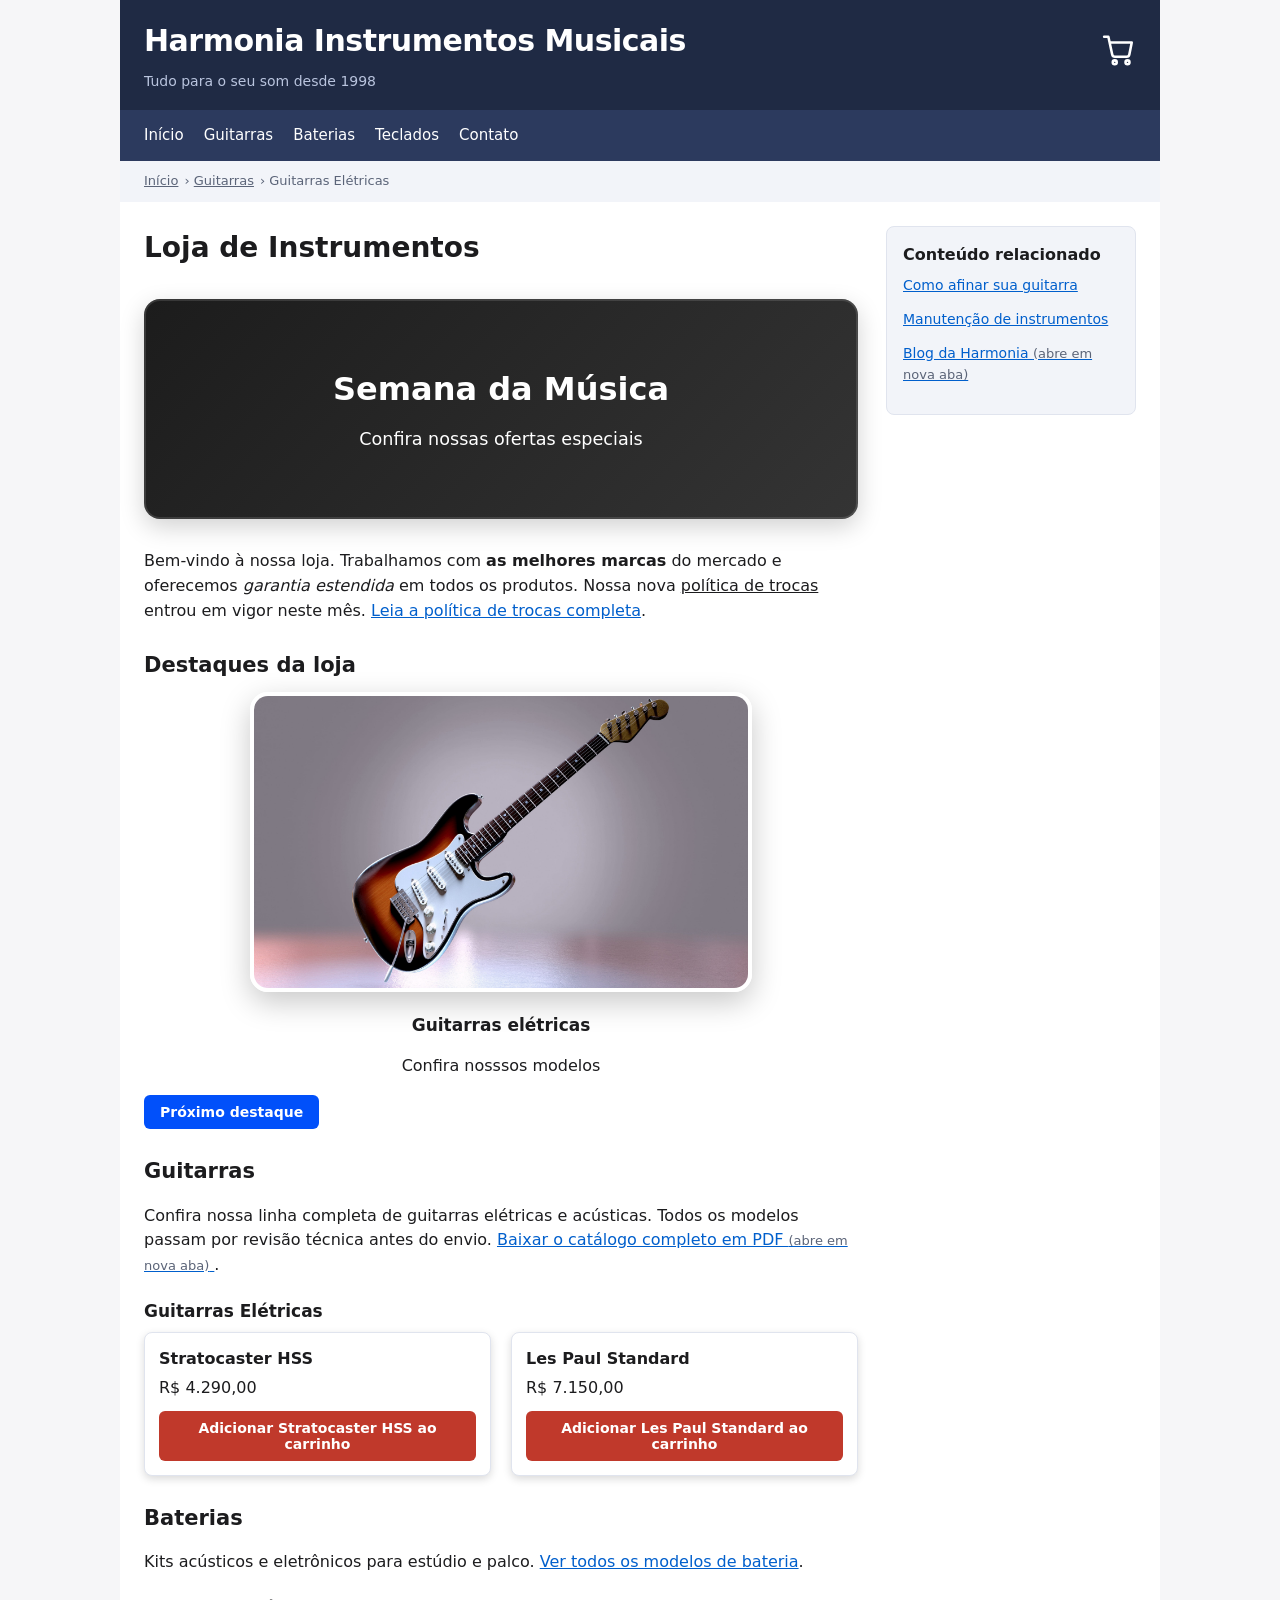
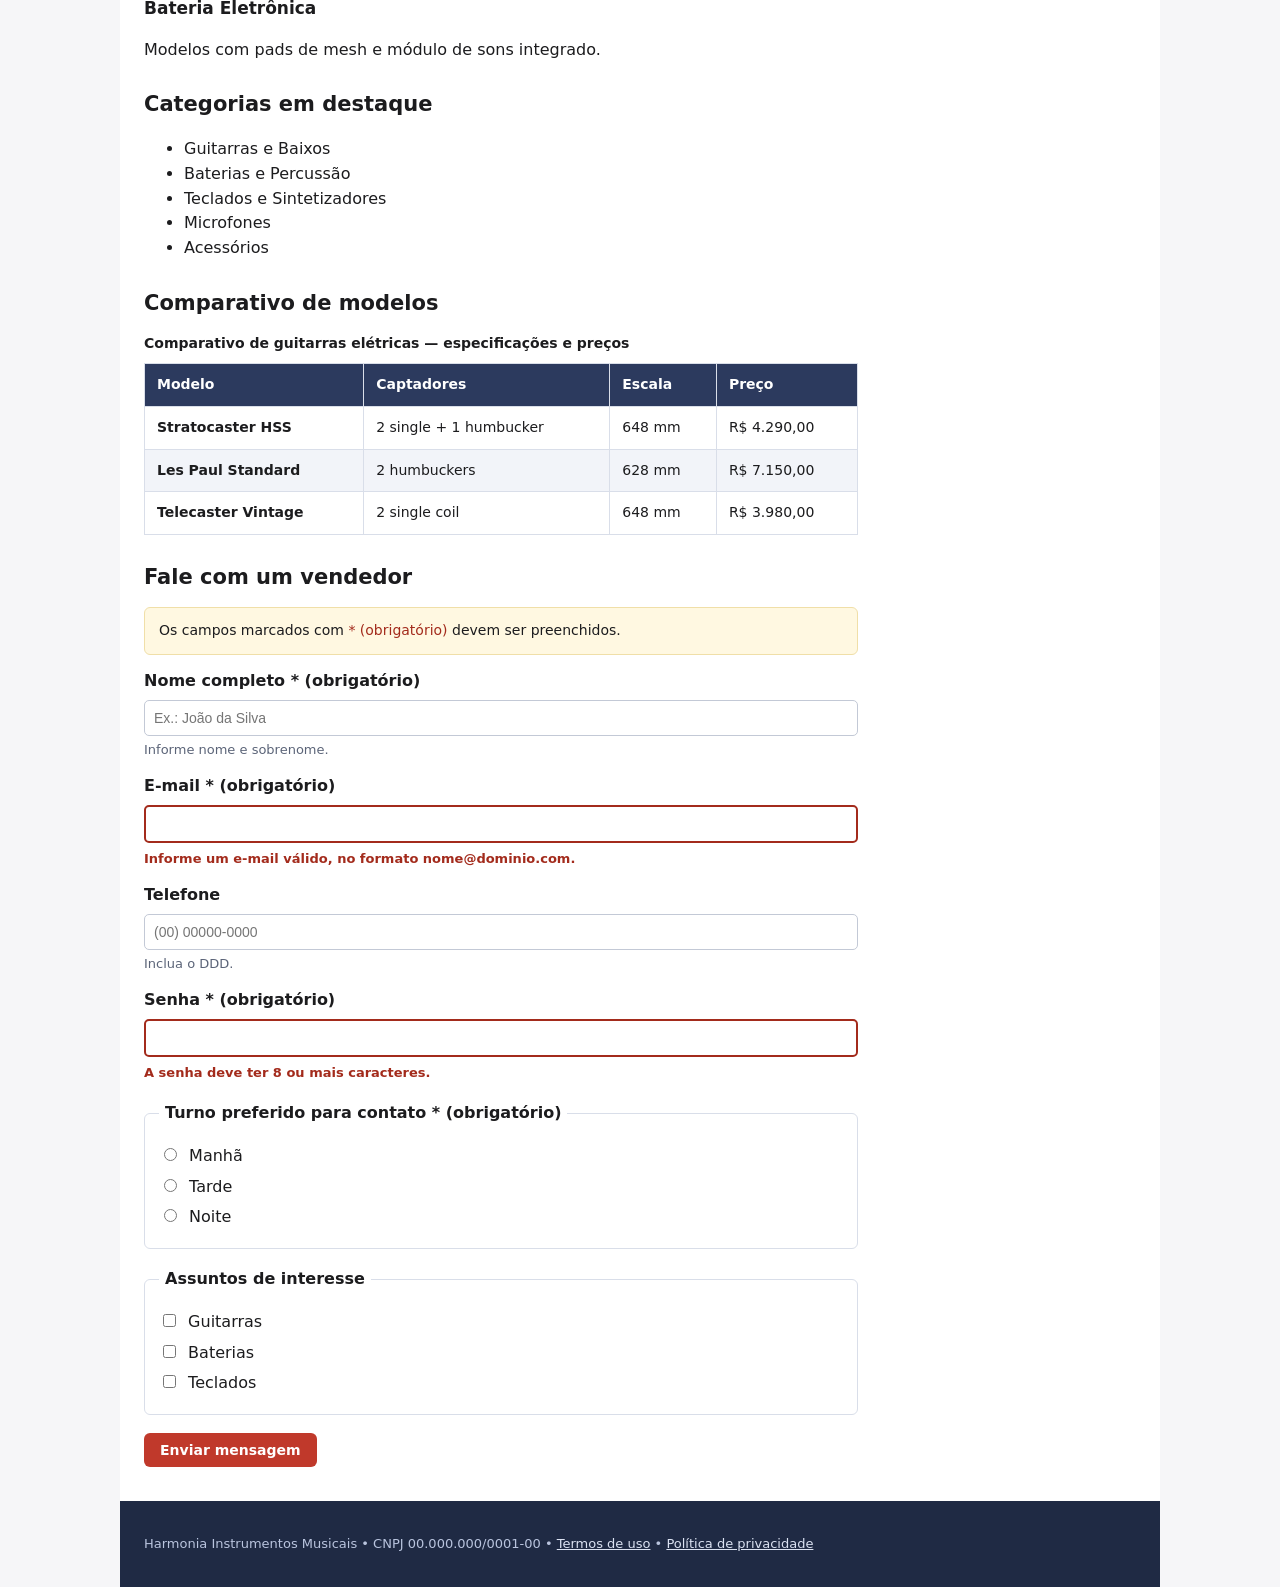
==== commit 5cdebcd8: "Prefers reduced motion aciondado" ====
--- a/index.html
+++ b/index.html
@@ -46,11 +46,48 @@
 
       <h1>Loja de Instrumentos</h1>
 
+      <!-- Banner -->
+      <section class="banner" aria-labelledby="titulo-banner">
+
+        <h2 id="titulo-banner">Semana da Música</h2>
+
+        <p>Confira nossas ofertas especiais</p>
+
+      </section>
+      <!-- Fim do Banner -->
+
       <p>
         Bem-vindo à nossa loja. Trabalhamos com <strong>as melhores marcas</strong> do mercado e oferecemos
         <em>garantia estendida</em> em todos os produtos. Nossa nova <ins>política de trocas</ins> entrou em
         vigor neste mês. <a href="politica.html">Leia a política de trocas completa</a>.
       </p>
+
+      <section class="carrossel" aria-labelledby="titulo-carrossel">
+
+        <h2 id="titulo-carrossel">Destaques da loja</h2>
+
+        <div class="slide ativo" aria-hidden="false">
+          <img src="assets/img/guitara.jpg" alt="Guitarra elétrica">
+          <h3 class="titulo-slide">Guitarras elétricas</h3>
+          <p class="descricao-slide">Confira nosssos modelos</p>
+        </div>
+
+        <div class="slide" aria-hidden="true">
+          <img src="assets/img/bateria.jpg" alt="Bateria músical">
+          <h3 class="titulo-slide">Baterias</h3>
+          <p class="descricao-slide">Cofira nossas baterias</p>
+        </div>
+
+        <div class="slide" aria-hidden="true">
+          <img src="assets/img/piano.jpg" alt="Piano de cauda">
+          <h3 class="titulo-slide">Pianos</h3>
+          <p class="descricao-slide">Confira nossa linha de pianos acústicos</p>
+        </div>
+
+        <button type="button" id="btn-carrossel-proximo" class="btn-primario">Próximo destaque</button>
+
+      </section>
+
 
       <h2>Guitarras</h2>
 
@@ -66,6 +103,7 @@
 
       <ul class="lista-produtos">
         <li class="cartao">
+            <img src="https://placehold.co/600x400" alt="">
           <h4>Stratocaster HSS</h4>
           <span class="preco">R$ 4.290,00</span>
           <button type="button" class="acao" onclick="adicionarCarrinho(101)">
@@ -73,6 +111,7 @@
           </button>
         </li>
         <li class="cartao">
+           <img src="https://placehold.co/600x400" alt="">
           <h4>Les Paul Standard</h4>
           <span class="preco">R$ 7.150,00</span>
           <button type="button" class="acao" onclick="adicionarCarrinho(102)">
@@ -237,6 +276,6 @@
   </footer>
 
 </div>
-
+<script src="assets/js/javascript.js"></script>
 </body>
 </html>
--- a/assets/css/style.css
+++ b/assets/css/style.css
@@ -44,6 +44,8 @@
     /* Botões */
     --cor-botao: #c0392b;
     --cor-botao-texto: #ffffff;
+    --cor-botao-primario: #0150fa; 
+    --cor-botao-primario-hover: #43a8fa;
 
     /* Mensagens */
     --cor-dica: #5b6478;
@@ -507,6 +509,8 @@
         /* Botões */
         --cor-botao: #c0392b;
         --cor-botao-texto: #ffffff;
+         --cor-botao-primario: #0150fa; 
+         --cor-botao-primario-hover: #43a8fa;
 
         /* Mensagens */
         --cor-dica: #c4c9d4;
@@ -526,4 +530,202 @@
         --cor-skip-texto: #ffffff;
         --cor-skip-borda: #ffffff;
     }
-}+}
+
+/* =========================
+  Banner
+   ========================= */
+
+ .banner { 
+    position: relative; 
+    overflow: hidden;
+    display: flex; 
+    flex-direction: column;
+    justify-content: center; 
+    align-items: center; 
+    text-align: center;
+    min-height: 220px; 
+    padding: 40px 24px; 
+    margin: 30px 0; 
+    border-radius: 16px;
+    background: linear-gradient(135deg, #1c1c1c, #343434);
+    color: white; 
+
+    box-shadow: 0 8px 24px rgba(0, 0, 0, 0.18); 
+
+    animation: aparecer 2s ease-in-out; 
+}
+
+.banner::before {
+    content: "";
+    position: absolute; 
+    inset: 0; 
+    border: 2px solid rgba(255, 255, 255, 0.12); 
+    border-radius: inherit;
+    pointer-events: none; 
+}
+
+.banner h2 { 
+    position: relative;
+    margin: 0 0 12px;
+    font-size: 2rem; 
+}
+
+.banner p { 
+    position: relative;
+    margin: 0; 
+    font-size: 1.1rem; 
+}
+
+@keyframes aparecer { 
+    from{ 
+        opacity: 0; 
+    } 
+    to{ 
+        opacity: 1;
+    }   
+}
+/* =========================
+  Cartões
+   ========================= */
+.lista-produtos { 
+  list-style: none; 
+  padding: 0; 
+  margin: 0; 
+  display: flex; 
+  flex-wrap: wrap; 
+  gap: 20px; 
+}
+
+.cartao { 
+  box-sizing: border-box; 
+  flex: 1 1 250px; 
+  min-width: 0; 
+  background: var(--cor-card); 
+  border: 1px solid var(--cor-borda-card); 
+  border-radius: 8px; 
+  padding: 14px; 
+  margin: 0; 
+  box-shadow: 0 3px 8px var(--cor-sombra); 
+  display: flex; 
+  flex-direction: column; 
+   transition: transform 0.3s ease; 
+}
+
+.imagem-produto { 
+  display: block; 
+  width: 100%; 
+  height: 200px; 
+  object-fit: contain; 
+  margin-bottom: 12px; 
+  border-radius: 6px; 
+}
+
+.cartao h4 { 
+  margin: 0 0 4px; 
+  font-size: 16px; 
+}
+
+.preco { 
+  display: block; 
+  margin-bottom: 10px; 
+}
+
+.cartao .acao { 
+  margin-top: auto; 
+}
+
+.cartao:hover{ 
+    transform: scale(1.03); 
+}
+/* =========================
+  Carrossel
+========================= */
+
+.slides { 
+    text-align: center; 
+}
+
+.titulo-slide, .descricao-slide{ 
+    display: flex; 
+    justify-content: center; 
+}
+
+.slide { 
+    display: none; 
+}
+
+.slide img { 
+    display: block; 
+    max-width: 100%; 
+    width: auto; 
+    height: 300px; 
+    margin: 0 auto; 
+    object-fit: cover; 
+    border-radius: 18px; 
+    border: 4px solid #fff; 
+    box-shadow: 0 10px 30px rgba(0, 0, 0, 0.22); 
+    transition: transform 0.3s ease, 
+                box-shadow 0.3s ease; 
+}
+
+.slide img:hover { 
+    transform: scale(1.02); 
+    box-shadow: 0 14px 35px rgba(0, 0, 0, 0.28); 
+}
+
+.slide.ativo { 
+    display: block; 
+    animation: aparecer-slides 2s ease; 
+}
+
+.btn-primario{ 
+    color: var(--cor-botao-texto); 
+    background: var(--cor-botao-primario); 
+    padding: 9px 16px; 
+    border: none; 
+    border-radius: 6px; 
+    cursor: pointer; 
+    font-weight: 600; 
+    font-size: 14px; 
+    font-family: inherit; 
+
+}
+
+.btn-primario:hover{ 
+    color: var(--cor-botao-texto); 
+    background: var(--cor-botao-primario-hover); 
+    transform: scale(1.03); 
+}
+
+@keyframes aparecer-slides { 
+    from { 
+        opacity: 0; 
+    }
+    to { 
+        opacity: 1; 
+    }
+}
+@media (prefers-reduced-motion: reduce) { 
+    *, 
+    *::before,
+    *::after { 
+        animation-duration: 0.01ms !important; 
+        animation-iteration-count: 1 !important; 
+        transition-duration: 0.01ms !important; 
+        scroll-behavior: auto !important; 
+    }
+    .slide.ativo { 
+        animation: none; 
+    }
+    .slide img { 
+        transition: none; 
+    }
+    .slide img:hover { 
+        transform: none; 
+    }
+    .cartao:hover { 
+    transform: none; 
+  }
+  
+}
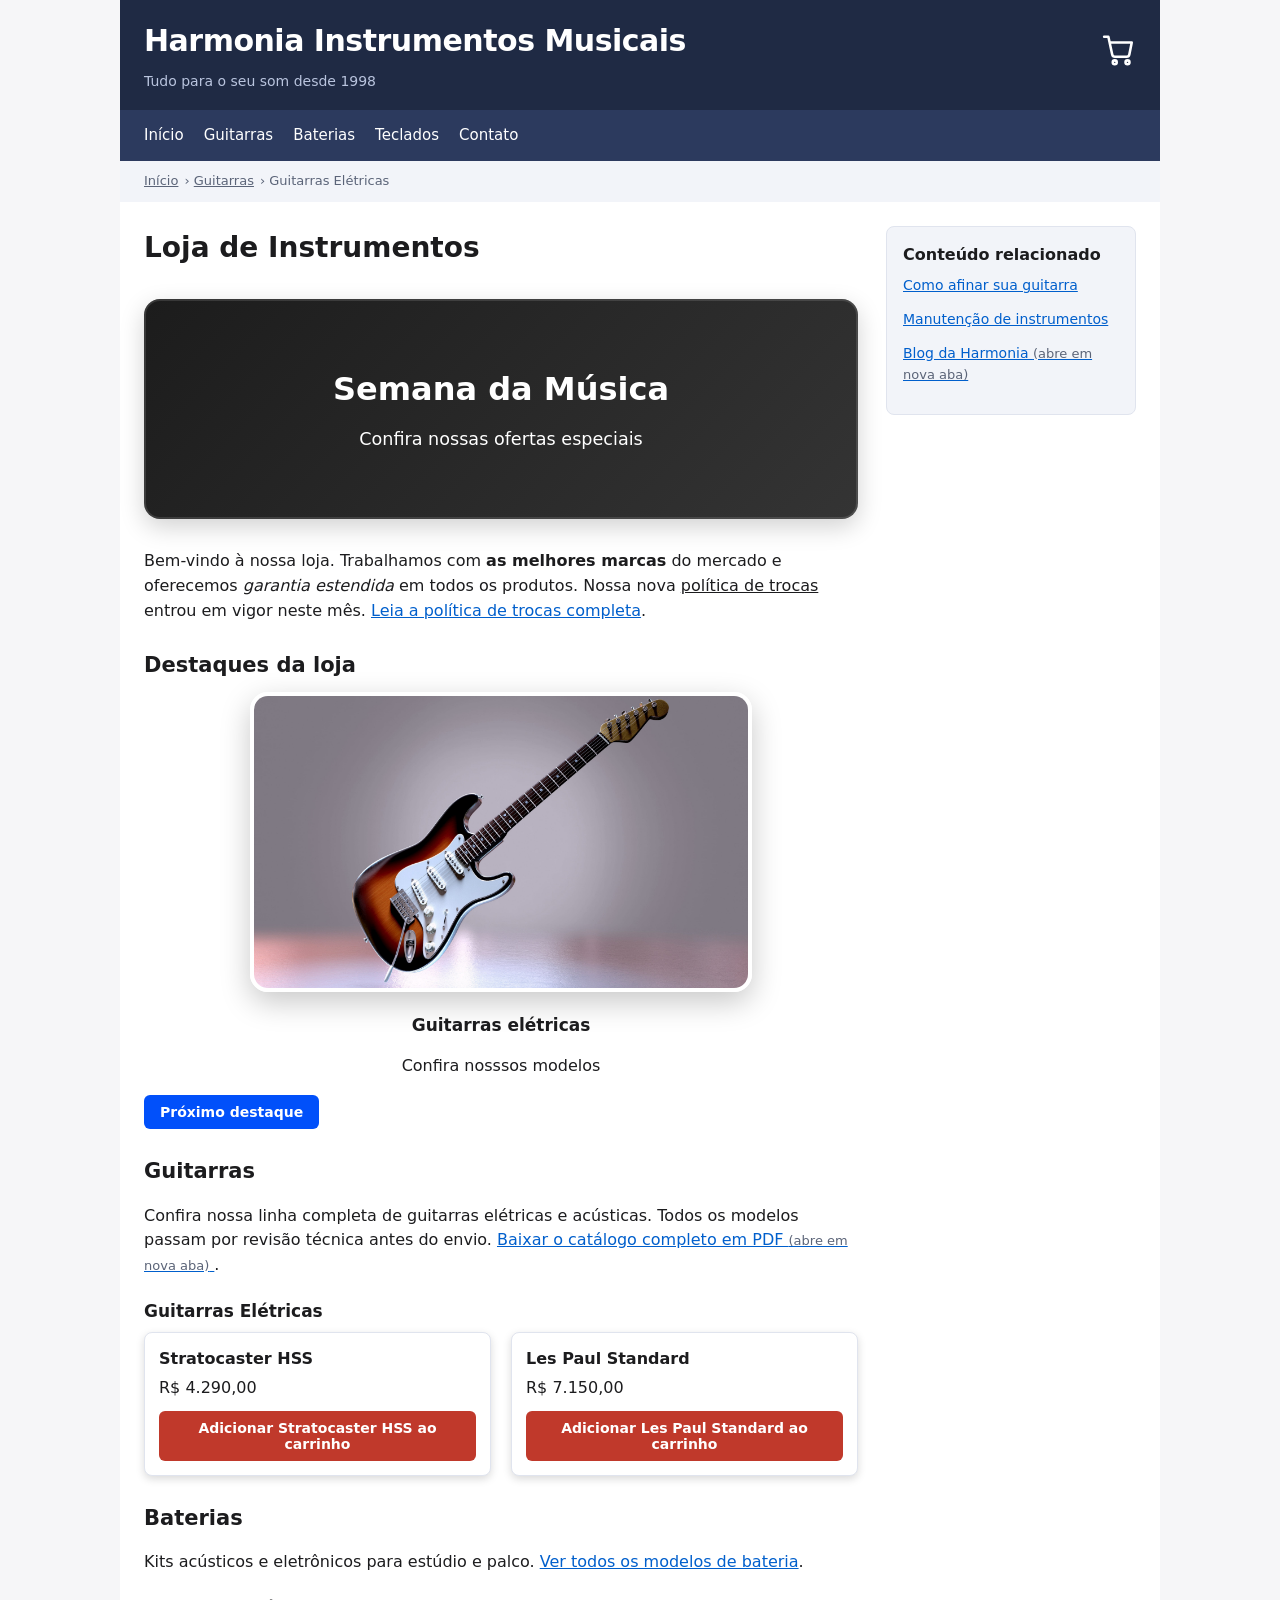
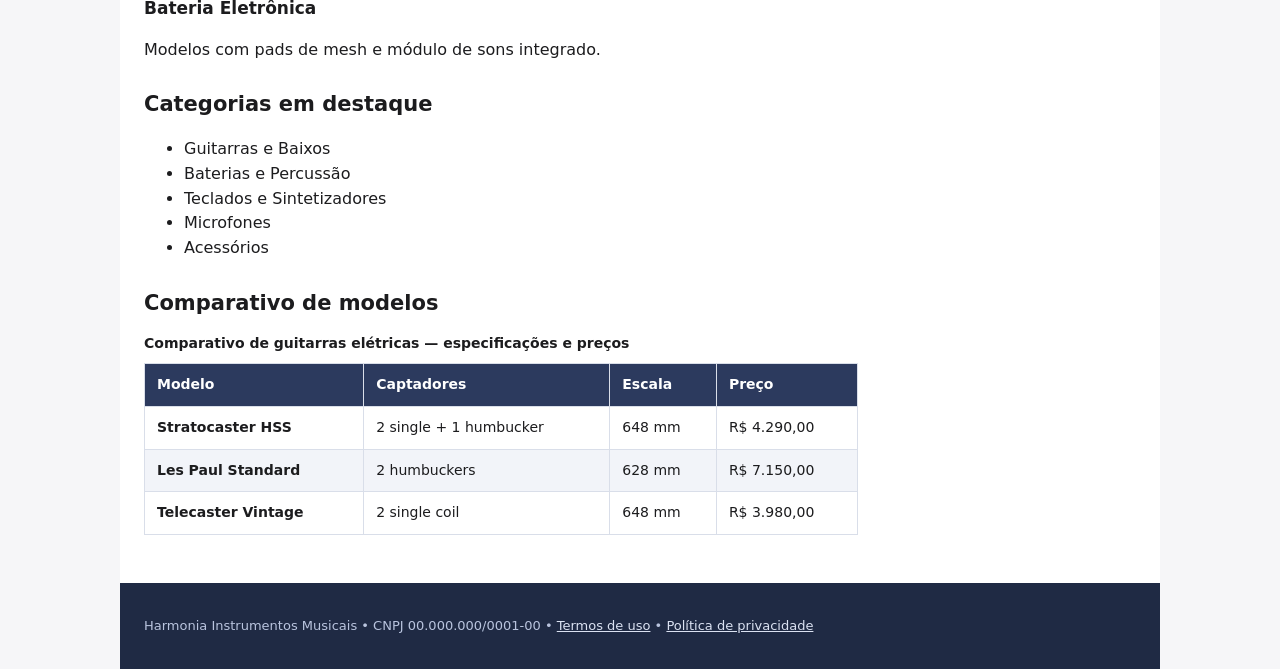
==== commit b0569ac9: "Formulario de contato acessivel" ====
--- a/index.html
+++ b/index.html
@@ -175,81 +175,6 @@
         </tbody>
       </table>
 
-      <h2>Fale com um vendedor</h2>
-
-      <p class="aviso">
-        Os campos marcados com <span class="obrigatorio" aria-hidden="true">*</span>
-        <span class="obrigatorio">(obrigatório)</span> devem ser preenchidos.
-      </p>
-
-      <form action="/enviar" method="post">
-
-        <label for="nome">
-          Nome completo <span aria-hidden="true">*</span> (obrigatório)
-        </label>
-        <input type="text" id="nome" name="nome" required
-               aria-describedby="dica-nome" placeholder="Ex.: João da Silva">
-        <p class="dica" id="dica-nome">Informe nome e sobrenome.</p>
-
-        <label for="email">
-          E-mail <span aria-hidden="true">*</span> (obrigatório)
-        </label>
-        <input type="email" id="email" name="email" required
-               aria-invalid="true" aria-describedby="erro-email">
-        <p class="erro" id="erro-email" role="alert">
-          Informe um e-mail válido, no formato nome@dominio.com.
-        </p>
-
-        <label for="telefone">Telefone</label>
-        <input type="text" id="telefone" name="telefone"
-               aria-describedby="dica-telefone" placeholder="(00) 00000-0000">
-        <p class="dica" id="dica-telefone">Inclua o DDD.</p>
-
-        <label for="senha">
-          Senha <span aria-hidden="true">*</span> (obrigatório)
-        </label>
-        <input type="password" id="senha" name="senha" required
-               aria-invalid="true" aria-describedby="erro-senha">
-        <p class="erro" id="erro-senha" role="alert">
-          A senha deve ter 8 ou mais caracteres.
-        </p>
-
-        <fieldset>
-          <legend>Turno preferido para contato <span aria-hidden="true">*</span> (obrigatório)</legend>
-          <div class="opcao">
-            <input type="radio" name="turno" id="manha" value="manha" required>
-            <label for="manha">Manhã</label>
-          </div>
-          <div class="opcao">
-            <input type="radio" name="turno" id="tarde" value="tarde">
-            <label for="tarde">Tarde</label>
-          </div>
-          <div class="opcao">
-            <input type="radio" name="turno" id="noite" value="noite">
-            <label for="noite">Noite</label>
-          </div>
-        </fieldset>
-
-        <fieldset>
-          <legend>Assuntos de interesse</legend>
-          <div class="opcao">
-            <input type="checkbox" name="interesses[]" id="i1" value="guitarras">
-            <label for="i1">Guitarras</label>
-          </div>
-          <div class="opcao">
-            <input type="checkbox" name="interesses[]" id="i2" value="baterias">
-            <label for="i2">Baterias</label>
-          </div>
-          <div class="opcao">
-            <input type="checkbox" name="interesses[]" id="i3" value="teclados">
-            <label for="i3">Teclados</label>
-          </div>
-        </fieldset>
-
-        <button type="submit" class="acao">Enviar mensagem</button>
-
-      </form>
-
     </main>
 
     <aside aria-labelledby="titulo-relacionado">
--- a/assets/css/style.css
+++ b/assets/css/style.css
@@ -729,3 +729,64 @@
   }
   
 }
+.sr-only {
+    position: absolute;
+    width: 1px;
+    height: 1px;
+    padding: 0;
+    margin: -1px;
+    overflow: hidden;
+    clip: rect(0, 0, 0, 0);
+    white-space: nowrap;
+    border: 0;
+}
+
+input[type="text"],
+input[type="email"],
+input[type="password"],
+input[type="tel"],
+input[type="date"],
+select,
+textarea {
+    width: 100%;
+    padding: 9px;
+    background: var(--cor-input-fundo);
+    color: var(--cor-input-texto);
+    border: 1px solid var(--cor-input-borda);
+    border-radius: 5px;
+    font-size: 14px;
+    font-family: inherit;
+}
+a:focus-visible,
+button:focus-visible,
+input:focus-visible,
+select:focus-visible,
+textarea:focus-visible {
+    outline: 3px solid var(--cor-link);
+    outline-offset: 2px;
+}
+
+.resumo-erros {
+    border: 2px solid var(--cor-erro);
+    padding: 16px;
+    margin: 16px 0;
+    border-radius: 6px;
+}
+
+.resumo-erros h2 {
+    margin-top: 0;
+    font-size: 18px;
+}
+
+.resumo-erros a {
+    color: var(--cor-erro);
+    font-weight: 600;
+}
+.honeypot {
+    position: absolute;
+    left: -9999px;
+}
+input[aria-invalid="true"] {
+    border-color: var(--cor-erro);
+    border-width: 2px;
+}
